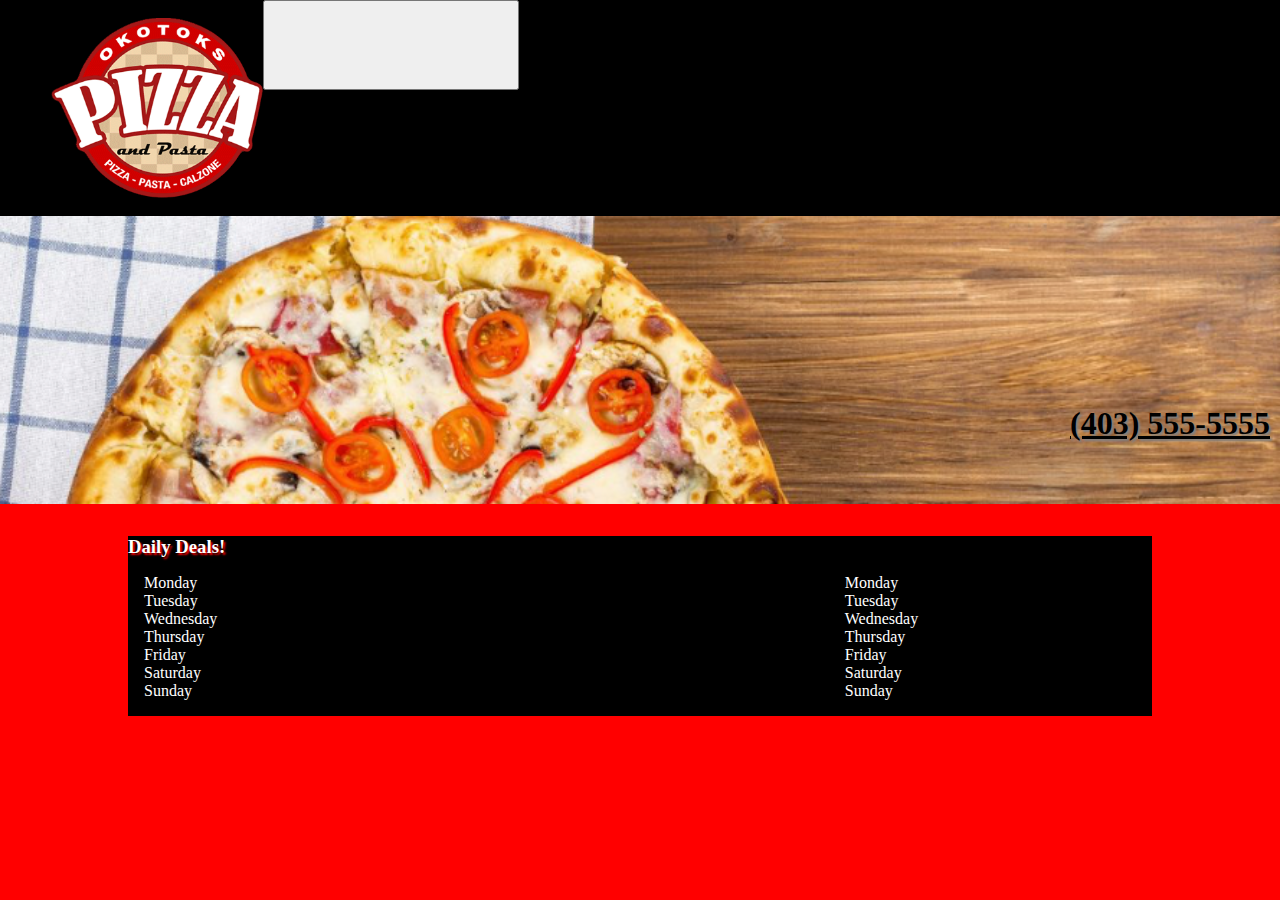
==== index.html @ 38cb4b11 "added facebook and twitter meta tags" ====
<!DOCTYPE html>
<html lang="en">
<head>
    <meta charset="UTF-8">
    <meta name="viewport" content="width=device-width, initial-scale=1.0">
    <title>Document</title>
    <link rel="stylesheet" href="css/style.css">
    <meta name="description" content="Okotoks Pizza, Okotoks Alberta's best family pizza restaurant. Take Out, Dine In and Delivery!">
    <meta name="author" content="Jackson Oviatt">

    <meta name="twitter:title" content="Okotoks Pizza">
    <meta name="twitter:description" content="Delicous pizza and pasta, view our menu and more.">
    <meta name="twitter:image" content="media/tomato-pepper.png">
    <meta name="twitter:card" content="summary_large_image">

    <meta property="og:image" content="media/tomato-pepper.png"/>
    <meta property="og:title" content="Okotoks Pizza Family Friendly Restaurant"/>
    <meta property="og:description" content="Delicous pizza and pasta, view our menu and more."/>
    <!-- <meta property="og:url" complete this when you have the url content="https://okotokspizza.jackson"/> -->

</head>
<body>
    <header id="top">
        <div class="head_container">
            <div class="logo">
                <img src="media/logo.png" alt="Okotoks Pizza Red White and Tan logo">
            </div>
            <div class="right_header">
                <div class="hamburger">
                    <button type="button">
                        <i class="fa fa-bars"></i>
                    </button>
                </div>
                
            </div>
        </div>
    </header>
    <section class="banner">
        <div>
            <a href="tel:403-555-5555">(403) 555-5555</a>
        </div>
    </section>
    <section class="maininfo">
        <div class="container">
            <div class="Deliver"></div>
            <div class="take_out"></div>
            <div class="dine_in"></div>
        </div>
    </section>
    <section class="weekly_promo">
        <article class="container">
            <div class="promo_header">
                <h3>Daily Deals!</h3></h3Daily>
            </div>
            <div class="promo_body">
                <div class="day_of_week">
                    <p>Monday</p>
                    <p>Tuesday</p>
                    <p>Wednesday</p>
                    <p>Thursday</p>
                    <p>Friday</p>
                    <p>Saturday</p>
                    <p>Sunday</p>
                </div>
                <div class="daily_deal">
                    <p>Monday</p>
                    <p>Tuesday</p>
                    <p>Wednesday</p>
                    <p>Thursday</p>
                    <p>Friday</p>
                    <p>Saturday</p>
                    <p>Sunday</p></div>
                </div>
            </div>
        </article>
    </section>

    <section class="reviews">

    </section>

    <section class="about_us">

    </section>

    <section class="video"></section>


</body>
</html>
---- css/style.css ----
* {
  margin: 0;
  padding: 0;
}

body {
  background-color: red;
}

header {
  background-color: black;
  height: 24vh;
}

header img {
  height: 20vh;
  padding-top: 2vh;
  padding-bottom: 2vh;
  padding-left: 4vw;
  float: left;
}

.right_header div button {
  height: 10vh;
  width: 20vw;
  padding-top: 3vh;
}

.banner {
  background-image: url(../media/tomato-pepper.png);
  background-size: cover;
  min-height: 32vh;
  background-position: top center;
  margin-bottom: 2rem;
}

a {
  color: black;
  font-weight: bold;
  font-size: 2rem;
  text-transform: uppercase;
  text-shadow: grey 2px 2px 2px;
  position: absolute;
  right: 10px;
  top: 45vh;
}

.container {
  max-width: 80vw;
  margin-right: 10vw;
  margin-left: 10vw;
}

.container {
  background-color: black;
}

.main_info_container {
  max-width: 80vw;
  margin-right: 10vw;
  margin-left: 10vw;
}

.main_info_container > div {
  background-color: red;
  margin: 1rem;
  height: 200px;
  width: 40vw;
}

.promo_header > div {
  -ms-flex-item-align: center;
      -ms-grid-row-align: center;
      align-self: center;
  max-width: -webkit-fit-content;
  max-width: -moz-fit-content;
  max-width: fit-content;
}

.weekly_promo > .container div > p {
  color: white;
}

.weekly_promo > .container div > h3 {
  color: white;
  text-shadow: red 2px 2px 2px;
}

.promo_body {
  display: -ms-grid;
  display: grid;
  -ms-grid-columns: 1fr 1fr;
      grid-template-columns: 1fr 1fr;
      grid-template-areas: 'day deal';
  grid-gap: 32vw;
  padding: 1rem;
}

.day_of_week {
  -ms-grid-row: 1;
  -ms-grid-column: 1;
  grid-area: day;
}

.daily_deal {
  -ms-grid-row: 1;
  -ms-grid-column: 2;
  grid-area: deal;
}
/*# sourceMappingURL=style.css.map */
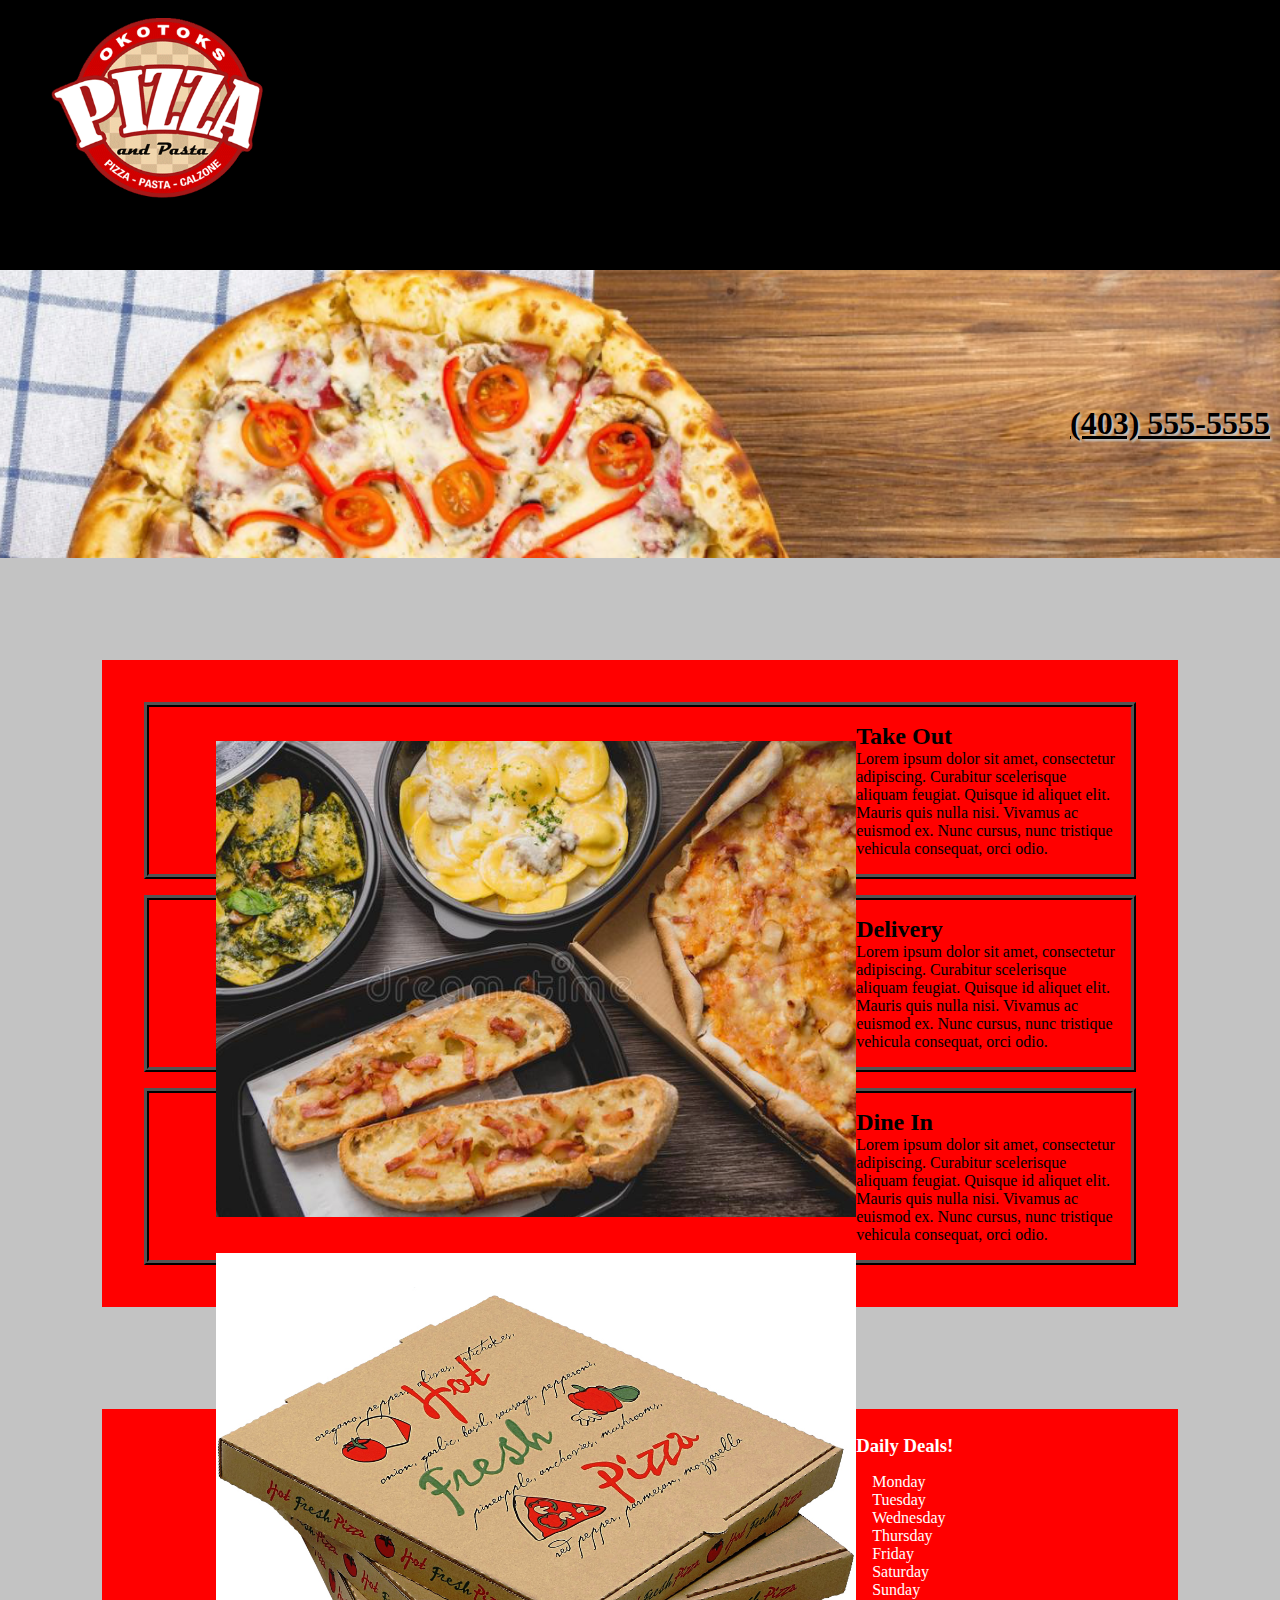
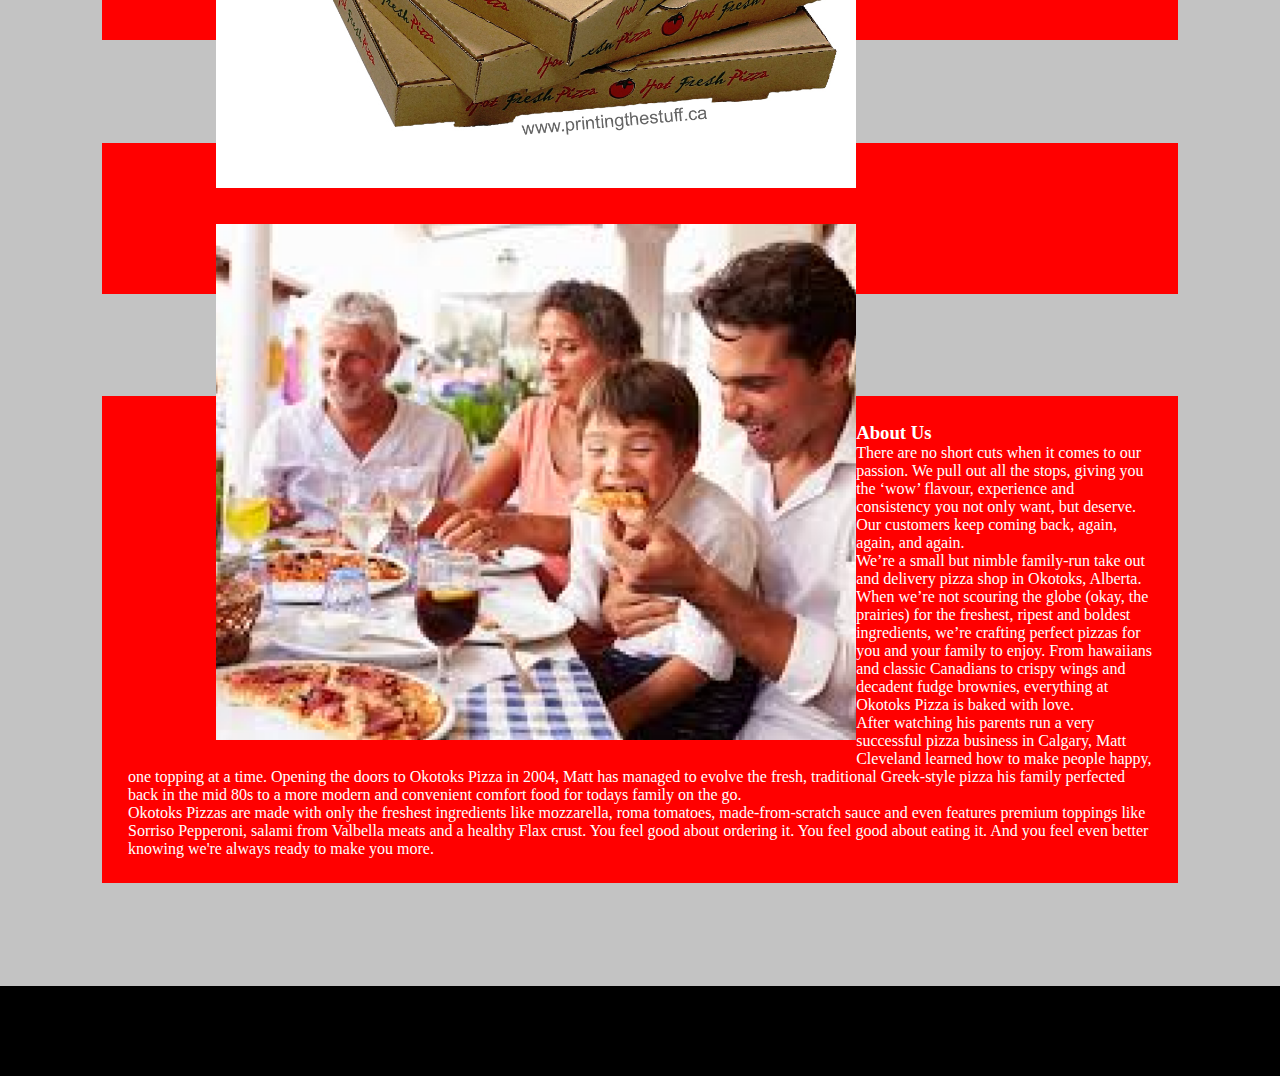
==== commit b1c7297a: "added maininfo and footer" ====
--- a/index.html
+++ b/index.html
@@ -25,14 +25,14 @@
             <div class="logo">
                 <img src="media/logo.png" alt="Okotoks Pizza Red White and Tan logo">
             </div>
-            <div class="right_header">
+            <!-- <div class="right_header">
                 <div class="hamburger">
                     <button type="button">
                         <i class="fa fa-bars"></i>
                     </button>
                 </div>
                 
-            </div>
+            </div> -->
         </div>
     </header>
     <section class="banner">
@@ -40,15 +40,45 @@
             <a href="tel:403-555-5555">(403) 555-5555</a>
         </div>
     </section>
-    <section class="maininfo">
-        <div class="container">
-            <div class="Deliver"></div>
-            <div class="take_out"></div>
-            <div class="dine_in"></div>
+    
+    <section class="container">
+        <div class="maininfo">
+            
+            <img src="media/takeout.png" class="mainphoto" alt="Italian food in takeout containers">
+            <h2>Take Out</h2>
+            <p>
+                Lorem ipsum dolor sit amet, consectetur adipiscing. Curabitur scelerisque aliquam feugiat. Quisque id aliquet elit. Mauris quis nulla nisi. Vivamus ac euismod ex. Nunc cursus, nunc tristique vehicula consequat, orci odio.
+            </p>
+        </div>
+        <div class="maininfo">
+            <img src="media/0415.png" class="mainphoto" alt="A stack of three pizza delivery boxes">
+            <h2>Delivery</h2>
+            <p>
+                Lorem ipsum dolor sit amet, consectetur adipiscing. Curabitur scelerisque aliquam feugiat. Quisque id aliquet elit. Mauris quis nulla nisi. Vivamus ac euismod ex. Nunc cursus, nunc tristique vehicula consequat, orci odio.
+            </p>
+        </div>
+        <div class="maininfo">
+            
+            <img src="media/dinein.png" class="mainphoto" alt="Happy family enjoying pizza at a restaurant">
+            <h2>Dine In</h2>
+            <p>
+                Lorem ipsum dolor sit amet, consectetur adipiscing. Curabitur scelerisque aliquam feugiat. Quisque id aliquet elit. Mauris quis nulla nisi. Vivamus ac euismod ex. Nunc cursus, nunc tristique vehicula consequat, orci odio.
+            </p>
         </div>
     </section>
+    <!-- <section class="main_info">
+        <!-- <div class="container"> -->
+            <!-- <div class="main_info_box"> -->
+                <!-- <h3>Take Out</h3> -->
+            <!-- </div> -->
+            <!-- <div class="main_info_box"> -->
+                <!-- <h3>Dine In</h3> -->
+            <!-- </div> -->
+            <!-- <div class="main_info_box"></div> -->
+        <!-- </div> -->
+    <!-- </section> -->
     <section class="weekly_promo">
-        <article class="container">
+        <div class="container">
             <div class="promo_header">
                 <h3>Daily Deals!</h3></h3Daily>
             </div>
@@ -72,18 +102,53 @@
                     <p>Sunday</p></div>
                 </div>
             </div>
-        </article>
+        </div>
     </section>
 
-    <section class="reviews">
-
+    <section class="container">
+        <div class=""></div>
     </section>
 
-    <section class="about_us">
-
+    <section class="container">
+        <div class="">
+            <div class="about_us">
+                <h3>About Us</h3>
+                <article class="about">
+                    <p>
+                        There are no short cuts when it comes to our passion. We pull out all the stops, giving you the
+                        ‘wow’ flavour, experience and consistency you not only want, but deserve. Our customers keep coming
+                        back, again, again, and again.
+                    </p>
+                    <p>
+                        We’re a small but nimble family-run take out and delivery pizza shop in Okotoks, Alberta. When we’re
+                        not scouring the globe (okay, the prairies) for the freshest, ripest and boldest ingredients, we’re
+                        crafting perfect pizzas for you and your family to enjoy. From hawaiians and classic Canadians to
+                        crispy wings and decadent fudge brownies, everything at Okotoks Pizza is baked with love.
+                    </p>
+                    <p>
+                        After watching his parents run a very successful pizza business in Calgary, Matt Cleveland learned
+                        how to make people happy, one topping at a time. Opening the doors to Okotoks Pizza in 2004, Matt
+                        has managed to evolve the fresh, traditional Greek-style pizza his family perfected back in the mid
+                        80s to a more modern and convenient comfort food for todays family on the go.
+                    </p>
+                    <p>
+                        Okotoks Pizzas are made with only the freshest ingredients like mozzarella, roma tomatoes,
+                        made-from-scratch sauce and even features premium toppings like Sorriso Pepperoni, salami from
+                        Valbella meats and a healthy Flax crust. You feel good about ordering it. You feel good about eating
+                        it. And you feel even better knowing we're always ready to make you more.
+                    </p>
+            </article>
+            </div>
+        </div>
     </section>
 
-    <section class="video"></section>
+    <section class="video">
+        <div class=""></div>
+    </section>
+
+    <footer>
+
+    </footer>
 
 
 </body>
--- a/css/style.css
+++ b/css/style.css
@@ -4,15 +4,15 @@
 }
 
 body {
-  background-color: red;
+  background-color: #c3c3c3;
 }
 
 header {
   background-color: black;
-  height: 24vh;
+  height: 30vh;
 }
 
-header img {
+img {
   height: 20vh;
   padding-top: 2vh;
   padding-bottom: 2vh;
@@ -39,33 +39,35 @@
   font-weight: bold;
   font-size: 2rem;
   text-transform: uppercase;
-  text-shadow: grey 2px 2px 2px;
+  text-shadow: #c3c3c3 2px 2px 2px;
   position: absolute;
   right: 10px;
   top: 45vh;
 }
 
 .container {
-  max-width: 80vw;
-  margin-right: 10vw;
-  margin-left: 10vw;
+  width: 80vw;
+  margin: 8vw;
+  background-color: red;
+  min-height: 100px;
+  z-index: 1;
+  padding: 2vw;
 }
 
-.container {
-  background-color: black;
+.maininfo {
+  border-style: ridge;
+  border-color: black;
+  border-width: 5px;
+  margin: 1rem;
+  padding: 1rem;
 }
 
-.main_info_container {
-  max-width: 80vw;
-  margin-right: 10vw;
-  margin-left: 10vw;
-}
-
-.main_info_container > div {
-  background-color: red;
-  margin: 1rem;
-  height: 200px;
-  width: 40vw;
+.maininfo img {
+  width: 50vw;
+  -ms-flex-item-align: center;
+      -ms-grid-row-align: center;
+      align-self: center;
+  height: auto;
 }
 
 .promo_header > div {
@@ -81,7 +83,7 @@
   color: white;
 }
 
-.weekly_promo > .container div > h3 {
+.container div > h3 {
   color: white;
   text-shadow: red 2px 2px 2px;
 }
@@ -107,4 +109,18 @@
   -ms-grid-column: 2;
   grid-area: deal;
 }
+
+.about_us {
+  z-index: 2;
+}
+
+.about_us p {
+  color: white;
+  z-index: 3;
+}
+
+footer {
+  background-color: black;
+  height: 10vh;
+}
 /*# sourceMappingURL=style.css.map */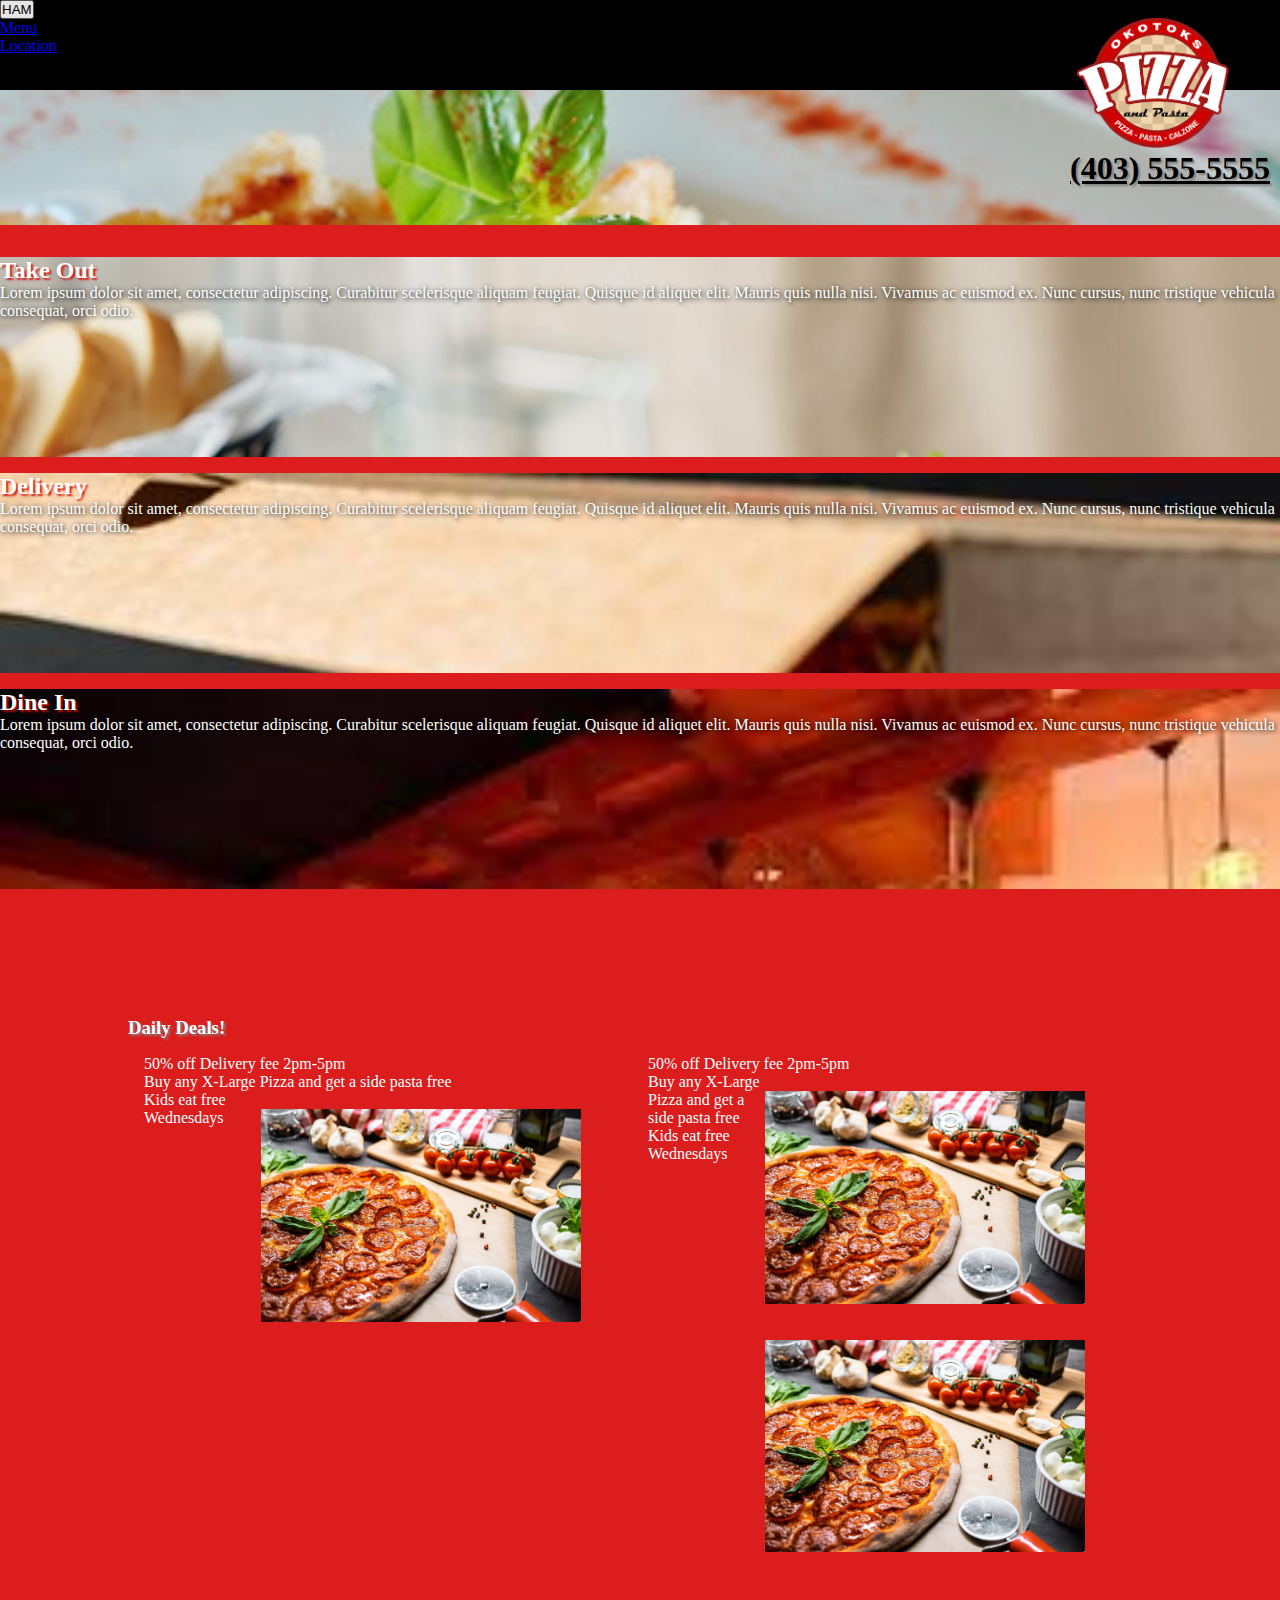
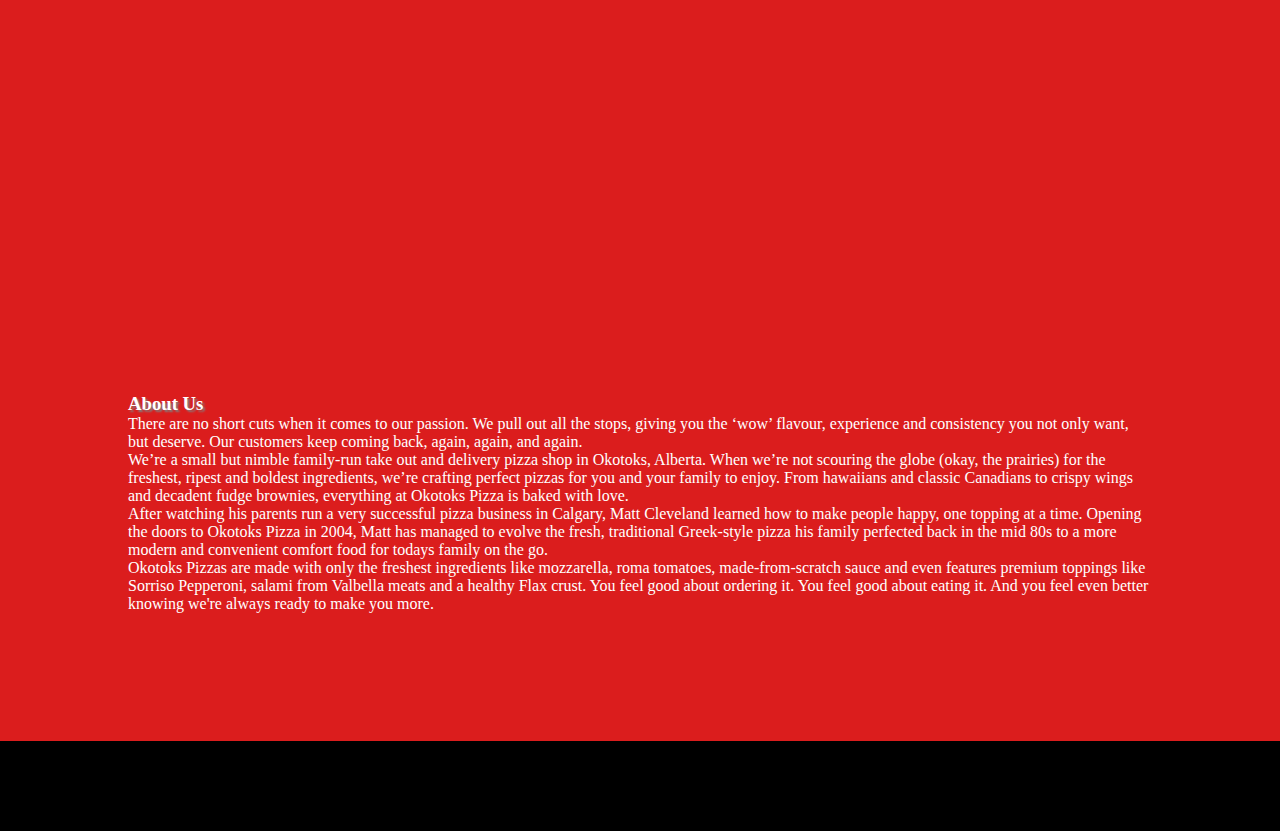
==== commit 7f337345: "added more img, started skeleton of menu page, updated header to basil spaghetti photo" ====
--- a/index.html
+++ b/index.html
@@ -25,47 +25,57 @@
             <div class="logo">
                 <img src="media/logo.png" alt="Okotoks Pizza Red White and Tan logo">
             </div>
-            <!-- <div class="right_header">
+            <div class="right_header">
                 <div class="hamburger">
-                    <button type="button">
-                        <i class="fa fa-bars"></i>
-                    </button>
+                    <ul>
+                        <button id="ham">HAM</button>
+                        <li> 
+                            <a href="menu.html">Menu<a>
+                        </li>
+                        <li>
+                            <a href="location.html">Location</a>
+                        </li>
+                        <li>
+                            <a href="contact_us.html"></a>
+                        </li>
+
+                    </ul>
                 </div>
                 
-            </div> -->
+            </div>
+            
         </div>
     </header>
     <section class="banner">
-        <div>
+        <div class="phonebanner">
             <a href="tel:403-555-5555">(403) 555-5555</a>
         </div>
     </section>
     
-    <section class="container">
-        <div class="maininfo">
-            
-            <img src="media/takeout.png" class="mainphoto" alt="Italian food in takeout containers">
+    <section class="maininfo">
+        <div class="takeoutpic">
+            <!-- <img src="media/takeout.png" class="mainphoto" alt="Italian food in takeout containers"> -->
             <h2>Take Out</h2>
             <p>
                 Lorem ipsum dolor sit amet, consectetur adipiscing. Curabitur scelerisque aliquam feugiat. Quisque id aliquet elit. Mauris quis nulla nisi. Vivamus ac euismod ex. Nunc cursus, nunc tristique vehicula consequat, orci odio.
             </p>
         </div>
-        <div class="maininfo">
-            <img src="media/0415.png" class="mainphoto" alt="A stack of three pizza delivery boxes">
+        
+        <div class="deliverypic">
             <h2>Delivery</h2>
             <p>
                 Lorem ipsum dolor sit amet, consectetur adipiscing. Curabitur scelerisque aliquam feugiat. Quisque id aliquet elit. Mauris quis nulla nisi. Vivamus ac euismod ex. Nunc cursus, nunc tristique vehicula consequat, orci odio.
             </p>
         </div>
-        <div class="maininfo">
-            
-            <img src="media/dinein.png" class="mainphoto" alt="Happy family enjoying pizza at a restaurant">
+        <div class="dineinpic">
+            <!-- <img src="media/dineinpic.jpg" class="mainphoto" alt="Happy family enjoying pizza at a restaurant"> -->
             <h2>Dine In</h2>
             <p>
                 Lorem ipsum dolor sit amet, consectetur adipiscing. Curabitur scelerisque aliquam feugiat. Quisque id aliquet elit. Mauris quis nulla nisi. Vivamus ac euismod ex. Nunc cursus, nunc tristique vehicula consequat, orci odio.
             </p>
         </div>
     </section>
+   
     <!-- <section class="main_info">
         <!-- <div class="container"> -->
             <!-- <div class="main_info_box"> -->
@@ -84,22 +94,21 @@
             </div>
             <div class="promo_body">
                 <div class="day_of_week">
-                    <p>Monday</p>
-                    <p>Tuesday</p>
-                    <p>Wednesday</p>
-                    <p>Thursday</p>
-                    <p>Friday</p>
-                    <p>Saturday</p>
-                    <p>Sunday</p>
+                   
+                    <p>50% off Delivery fee 2pm-5pm</p> 
+                    <!-- <img src="media/pepperoni.png" alt="pepperoni pizza"> -->
+                    <p>Buy any X-Large Pizza and get a side pasta free</p>
+                    <img src="media/pepperoni.png" alt="pepperoni pizza">
+                    <p>Kids eat free Wednesdays</p>
+                    <!-- <img src="media/pepperoni.png" alt="pepperoni pizza"> -->
                 </div>
                 <div class="daily_deal">
-                    <p>Monday</p>
-                    <p>Tuesday</p>
-                    <p>Wednesday</p>
-                    <p>Thursday</p>
-                    <p>Friday</p>
-                    <p>Saturday</p>
-                    <p>Sunday</p></div>
+                    <p>50% off Delivery fee 2pm-5pm</p> 
+                    <img src="media/pepperoni.png" alt="pepperoni pizza">
+                    <p>Buy any X-Large Pizza and get a side pasta free</p>
+                    <!-- <img src="media/pepperoni.png" alt="pepperoni pizza"> -->
+                    <p>Kids eat free Wednesdays</p>
+                    <img src="media/pepperoni.png" alt="pepperoni pizza">
                 </div>
             </div>
         </div>
--- a/css/style.css
+++ b/css/style.css
@@ -4,70 +4,85 @@
 }
 
 body {
-  background-color: #c3c3c3;
+  background-color: rgba(215, 4, 4, 0.9);
 }
 
 header {
   background-color: black;
-  height: 30vh;
+  height: 90px;
 }
 
 img {
-  height: 20vh;
+  height: 130px;
   padding-top: 2vh;
   padding-bottom: 2vh;
-  padding-left: 4vw;
-  float: left;
+  padding-right: 4vw;
+  float: right;
 }
 
-.right_header div button {
-  height: 10vh;
-  width: 20vw;
-  padding-top: 3vh;
+.hamburger {
+  position: relative;
+  display: inline-block;
 }
 
 .banner {
-  background-image: url(../media/tomato-pepper.png);
+  background-image: url(../media/pastabanner.jpg);
   background-size: cover;
-  min-height: 32vh;
+  height: 135px;
   background-position: top center;
   margin-bottom: 2rem;
 }
 
-a {
+.phonebanner > a {
   color: black;
   font-weight: bold;
   font-size: 2rem;
   text-transform: uppercase;
-  text-shadow: #c3c3c3 2px 2px 2px;
+  text-shadow: grey 2px 2px 2px;
   position: absolute;
   right: 10px;
-  top: 45vh;
+  top: 150px;
 }
 
 .container {
   width: 80vw;
   margin: 8vw;
-  background-color: red;
   min-height: 100px;
   z-index: 1;
   padding: 2vw;
 }
 
-.maininfo {
-  border-style: ridge;
-  border-color: black;
-  border-width: 5px;
-  margin: 1rem;
-  padding: 1rem;
+.maininfo > div {
+  margin-top: 1rem;
+  margin-bottom: 1rem;
 }
 
-.maininfo img {
-  width: 50vw;
-  -ms-flex-item-align: center;
-      -ms-grid-row-align: center;
-      align-self: center;
-  height: auto;
+.maininfo > div p {
+  color: white;
+  text-shadow: black 1px 1px 5px;
+}
+
+.maininfo > div h2 {
+  color: white;
+  text-shadow: rgba(215, 4, 4, 0.9) 2px 2px 2px;
+}
+
+.takeoutpic {
+  background-image: url(../media/takeoutpic.jpg);
+  background-size: cover;
+  height: 200px;
+}
+
+.dineinpic {
+  background-image: url(../media/dineinpic.jpg);
+  background-size: cover;
+  height: 200px;
+}
+
+.deliverypic {
+  background-image: url(../media/deluxedelivery.jpg);
+  background-size: cover;
+  height: 200px;
 }
 
 .promo_header > div {
@@ -85,7 +100,7 @@
 
 .container div > h3 {
   color: white;
-  text-shadow: red 2px 2px 2px;
+  text-shadow: grey 2px 2px 2px;
 }
 
 .promo_body {
@@ -94,7 +109,7 @@
   -ms-grid-columns: 1fr 1fr;
       grid-template-columns: 1fr 1fr;
       grid-template-areas: 'day deal';
-  grid-gap: 32vw;
+  grid-gap: 1rem;
   padding: 1rem;
 }
 
@@ -110,6 +125,16 @@
   grid-area: deal;
 }
 
+.daily_deal > img {
+  width: 25vw;
+  height: auto;
+}
+
+.day_of_week > img {
+  width: 25vw;
+  height: auto;
+}
+
 .about_us {
   z-index: 2;
 }
@@ -123,4 +148,22 @@
   background-color: black;
   height: 10vh;
 }
+
+.menu_grid > div {
+  background-color: rgba(255, 0, 0, 0.5);
+}
+
+p {
+  color: white;
+}
+
+h3 {
+  color: white;
+  text-shadow: grey;
+}
+
+h2 {
+  color: white;
+  text-shadow: grey;
+}
 /*# sourceMappingURL=style.css.map */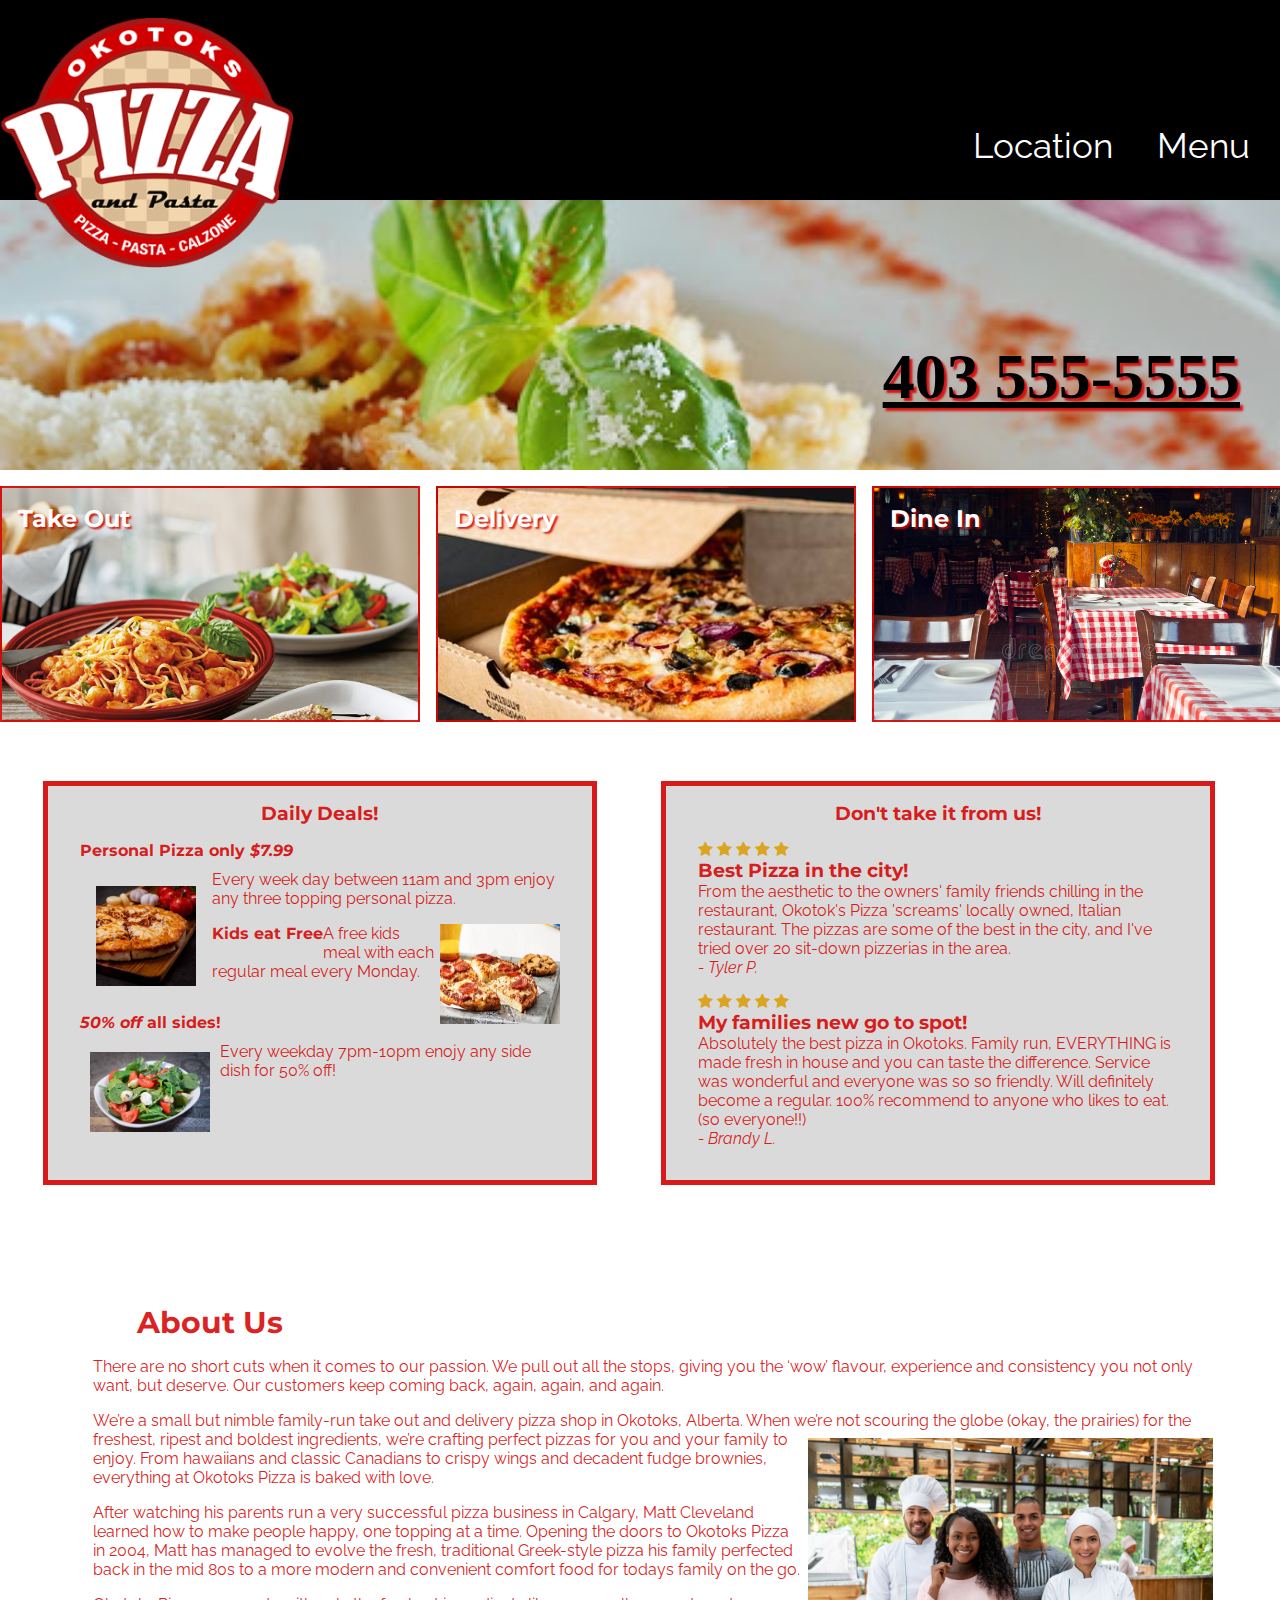
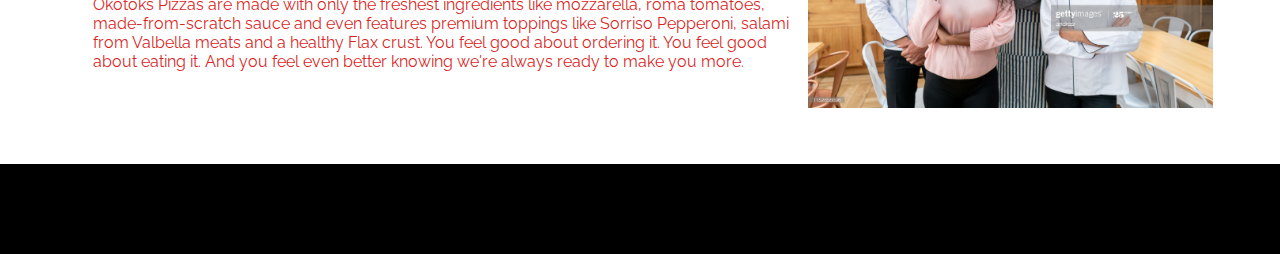
==== commit 416cb5b8: "added reviews, continued add tablet media queries, added style to nav bar" ====
--- a/index.html
+++ b/index.html
@@ -17,7 +17,9 @@
     <meta property="og:title" content="Okotoks Pizza Family Friendly Restaurant"/>
     <meta property="og:description" content="Delicous pizza and pasta, view our menu and more."/>
     <!-- <meta property="og:url" complete this when you have the url content="https://okotokspizza.jackson"/> -->
-
+    <link href="https://fonts.googleapis.com/css2?family=Montserrat:wght@700&display=swap" rel="stylesheet">
+    <link href="https://fonts.googleapis.com/css2?family=Raleway&display=swap" rel="stylesheet">
+    <link rel="stylesheet" href="https://cdnjs.cloudflare.com/ajax/libs/font-awesome/4.7.0/css/font-awesome.min.css">
 </head>
 <body>
     <header id="top">
@@ -25,30 +27,17 @@
             <div class="logo">
                 <img src="media/logo.png" alt="Okotoks Pizza Red White and Tan logo">
             </div>
-            <div class="right_header">
-                <div class="hamburger">
-                    <ul>
-                        <button id="ham">HAM</button>
-                        <li> 
-                            <a href="menu.html">Menu<a>
-                        </li>
-                        <li>
-                            <a href="location.html">Location</a>
-                        </li>
-                        <li>
-                            <a href="contact_us.html"></a>
-                        </li>
-
-                    </ul>
-                </div>
-                
+            <div class="navigation">
+               
+                    <a href="location.html">Location</a> <span></span>
+                    <a href="menu.html">Menu</a>
+               
             </div>
-            
         </div>
     </header>
     <section class="banner">
         <div class="phonebanner">
-            <a href="tel:403-555-5555">(403) 555-5555</a>
+            <a href="tel:403-555-5555">403 555-5555</a>
         </div>
     </section>
     
@@ -56,23 +45,23 @@
         <div class="takeoutpic">
             <!-- <img src="media/takeout.png" class="mainphoto" alt="Italian food in takeout containers"> -->
             <h2>Take Out</h2>
-            <p>
-                Lorem ipsum dolor sit amet, consectetur adipiscing. Curabitur scelerisque aliquam feugiat. Quisque id aliquet elit. Mauris quis nulla nisi. Vivamus ac euismod ex. Nunc cursus, nunc tristique vehicula consequat, orci odio.
-            </p>
+            <!-- <p> -->
+                <!-- Lorem ipsum dolor sit amet, consectetur adipiscing. Curabitur scelerisque aliquam feugiat. Quisque id aliquet elit. Mauris quis nulla nisi. Vivamus ac euismod ex. Nunc cursus, nunc tristique vehicula consequat, orci odio. -->
+            <!-- </p> -->
         </div>
         
         <div class="deliverypic">
             <h2>Delivery</h2>
-            <p>
-                Lorem ipsum dolor sit amet, consectetur adipiscing. Curabitur scelerisque aliquam feugiat. Quisque id aliquet elit. Mauris quis nulla nisi. Vivamus ac euismod ex. Nunc cursus, nunc tristique vehicula consequat, orci odio.
-            </p>
+            <!-- <p> -->
+                <!-- Lorem ipsum dolor sit amet, consectetur adipiscing. Curabitur scelerisque aliquam feugiat. Quisque id aliquet elit. Mauris quis nulla nisi. Vivamus ac euismod ex. Nunc cursus, nunc tristique vehicula consequat, orci odio. -->
+            <!-- </p> -->
         </div>
         <div class="dineinpic">
             <!-- <img src="media/dineinpic.jpg" class="mainphoto" alt="Happy family enjoying pizza at a restaurant"> -->
             <h2>Dine In</h2>
-            <p>
-                Lorem ipsum dolor sit amet, consectetur adipiscing. Curabitur scelerisque aliquam feugiat. Quisque id aliquet elit. Mauris quis nulla nisi. Vivamus ac euismod ex. Nunc cursus, nunc tristique vehicula consequat, orci odio.
-            </p>
+            <!-- <p> -->
+                <!-- Lorem ipsum dolor sit amet, consectetur adipiscing. Curabitur scelerisque aliquam feugiat. Quisque id aliquet elit. Mauris quis nulla nisi. Vivamus ac euismod ex. Nunc cursus, nunc tristique vehicula consequat, orci odio. -->
+         <!-- </p> -->
         </div>
     </section>
    
@@ -87,50 +76,87 @@
             <!-- <div class="main_info_box"></div> -->
         <!-- </div> -->
     <!-- </section> -->
-    <section class="weekly_promo">
-        <div class="container">
+    <section class="center_grid">
+        <div class="weekly_promo">
+       
             <div class="promo_header">
-                <h3>Daily Deals!</h3></h3Daily>
+                <h3>Daily Deals!</h3>
             </div>
             <div class="promo_body">
-                <div class="day_of_week">
-                   
-                    <p>50% off Delivery fee 2pm-5pm</p> 
-                    <!-- <img src="media/pepperoni.png" alt="pepperoni pizza"> -->
-                    <p>Buy any X-Large Pizza and get a side pasta free</p>
-                    <img src="media/pepperoni.png" alt="pepperoni pizza">
-                    <p>Kids eat free Wednesdays</p>
-                    <!-- <img src="media/pepperoni.png" alt="pepperoni pizza"> -->
+                <div class="speciala">
+                    <h4>Personal Pizza only <em>$7.99</em></h4>                    
+                    <img src="media/lunchspecial.jpg" alt="personal pizza on a wood board with tomato, cheese, garlic">
+                    <p> Every week day between 11am and 3pm enjoy any three topping personal pizza.
+                    </p>
                 </div>
-                <div class="daily_deal">
-                    <p>50% off Delivery fee 2pm-5pm</p> 
-                    <img src="media/pepperoni.png" alt="pepperoni pizza">
-                    <p>Buy any X-Large Pizza and get a side pasta free</p>
-                    <!-- <img src="media/pepperoni.png" alt="pepperoni pizza"> -->
-                    <p>Kids eat free Wednesdays</p>
-                    <img src="media/pepperoni.png" alt="pepperoni pizza">
+                <div class="specialb">
+                    <h4>Kids eat Free</h4>               
+                    <img src="media/kidseatfree.jpg" alt="kids cheese pizza, a cookie, and a glass of milk">
+                    <p>
+                        A free kids meal with each regular meal every Monday.
+                    </p>
+                </div>
+                <div class="specialc">
+                    <h4><em>50% off</em> all sides!</h4>
+                    <img src="media/tomato-spinach-salad.jpg" alt="spinach tomato and mozzarella side salad">
+                    <p>  Every weekday 7pm-10pm enojy any side dish for 50% off!
+                    </p>
                 </div>
             </div>
         </div>
+
+        <div class="reviews">
+       
+            <div class="reviews_header">
+                <h3>Don't take it from us!</h3>
+            </div>
+            <div class="reviews_body">
+                <div class="reviewa">
+                    <span class="fa fa-star checked"></span>
+                    <span class="fa fa-star checked"></span>
+                    <span class="fa fa-star checked"></span>
+                    <span class="fa fa-star checked"></span>
+                    <span class="fa fa-star checked"></span>
+                    <h3>Best Pizza in the city!</h3>
+                    <p>
+                        From the aesthetic to the owners' family friends chilling in the restaurant, Okotok's Pizza 'screams' locally owned, Italian restaurant.
+
+                        The pizzas are some of the best in the city, and I've tried over 20 sit-down pizzerias in the area.
+                    </p>
+                    <p><em> - Tyler P.</em></p>
+                </div>
+                <div class="reviewb">
+                    <span class="fa fa-star checked"></span>
+                    <span class="fa fa-star checked"></span>
+                    <span class="fa fa-star checked"></span>
+                    <span class="fa fa-star checked"></span>
+                    <span class="fa fa-star checked"></span>
+                    <h3>My families new go to spot!</h3>
+                    <p>
+                        Absolutely the best pizza in Okotoks. Family run, EVERYTHING is made fresh in house and you can taste the difference. Service was wonderful and everyone was so so friendly. Will definitely become a regular. 100% recommend to anyone who likes to eat. (so everyone!!)
+                    </p>
+                    <p><em>- Brandy L.</em></p>
+                </div>
+        
+            </div>
+        </div>
+
     </section>
+   
 
-    <section class="container">
-        <div class=""></div>
-    </section>
-
-    <section class="container">
-        <div class="">
+   <section class="container">
             <div class="about_us">
-                <h3>About Us</h3>
                 <article class="about">
+                    <h3>About Us</h3>
                     <p>
                         There are no short cuts when it comes to our passion. We pull out all the stops, giving you the
                         ‘wow’ flavour, experience and consistency you not only want, but deserve. Our customers keep coming
                         back, again, again, and again.
                     </p>
+                    <!-- <img src="media/owner_image.jpg" alt="restaurant owner and family, some in chefs clothes"> -->
                     <p>
                         We’re a small but nimble family-run take out and delivery pizza shop in Okotoks, Alberta. When we’re
-                        not scouring the globe (okay, the prairies) for the freshest, ripest and boldest ingredients, we’re
+                        not scouring the globe (okay, the prairies) for the freshest, <img src="media/owner_image.jpg" alt="restaurant owner and family, some in chefs clothes">ripest and boldest ingredients, we’re
                         crafting perfect pizzas for you and your family to enjoy. From hawaiians and classic Canadians to
                         crispy wings and decadent fudge brownies, everything at Okotoks Pizza is baked with love.
                     </p>
@@ -146,11 +172,10 @@
                         Valbella meats and a healthy Flax crust. You feel good about ordering it. You feel good about eating
                         it. And you feel even better knowing we're always ready to make you more.
                     </p>
-            </article>
+                </article>
             </div>
-        </div>
+   
     </section>
-
     <section class="video">
         <div class=""></div>
     </section>
--- a/css/style.css
+++ b/css/style.css
@@ -4,7 +4,7 @@
 }
 
 body {
-  background-color: rgba(215, 4, 4, 0.9);
+  background-color: white;
 }
 
 header {
@@ -12,17 +12,26 @@
   height: 90px;
 }
 
-img {
-  height: 130px;
+.logo img {
+  height: 100px;
   padding-top: 2vh;
   padding-bottom: 2vh;
   padding-right: 4vw;
-  float: right;
-}
-
-.hamburger {
-  position: relative;
-  display: inline-block;
+  float: left;
+}
+
+.navigation {
+  position: absolute;
+  top: 50px;
+  right: 15px;
+  word-spacing: 20px;
+}
+
+.navigation a {
+  font-size: 20px;
+  font-family: 'Raleway', sans-serif;
+  color: white;
+  text-decoration: none;
 }
 
 .banner {
@@ -30,7 +39,7 @@
   background-size: cover;
   height: 135px;
   background-position: top center;
-  margin-bottom: 2rem;
+  margin-bottom: 1rem;
 }
 
 .phonebanner > a {
@@ -38,15 +47,15 @@
   font-weight: bold;
   font-size: 2rem;
   text-transform: uppercase;
-  text-shadow: grey 2px 2px 2px;
+  text-shadow: rgba(215, 4, 4, 0.9) 3px 3px 2px;
   position: absolute;
   right: 10px;
   top: 150px;
 }
 
 .container {
-  width: 80vw;
-  margin: 8vw;
+  width: 90vw;
+  margin: 4vw;
   min-height: 100px;
   z-index: 1;
   padding: 2vw;
@@ -55,11 +64,16 @@
 .maininfo > div {
   margin-top: 1rem;
   margin-bottom: 1rem;
+  height: 200px;
+  border-color: rgba(215, 4, 4, 0.9);
+  border-style: solid;
+  border-width: 2px;
+  padding: 1rem;
 }
 
 .maininfo > div p {
   color: white;
-  text-shadow: black 1px 1px 5px;
+  text-shadow: rgba(215, 4, 4, 0.9) 3px 1px 1.5px;
 }
 
 .maininfo > div h2 {
@@ -70,78 +84,123 @@
 .takeoutpic {
   background-image: url(../media/takeoutpic.jpg);
   background-size: cover;
-  height: 200px;
 }
 
 .dineinpic {
-  background-image: url(../media/dineinpic.jpg);
+  background-image: url(../media/dineinfinal.jpg);
   background-size: cover;
-  height: 200px;
 }
 
 .deliverypic {
   background-image: url(../media/deluxedelivery.jpg);
   background-size: cover;
-  height: 200px;
-}
-
-.promo_header > div {
-  -ms-flex-item-align: center;
-      -ms-grid-row-align: center;
-      align-self: center;
-  max-width: -webkit-fit-content;
-  max-width: -moz-fit-content;
-  max-width: fit-content;
-}
-
-.weekly_promo > .container div > p {
-  color: white;
-}
-
-.container div > h3 {
-  color: white;
-  text-shadow: grey 2px 2px 2px;
-}
-
-.promo_body {
-  display: -ms-grid;
-  display: grid;
-  -ms-grid-columns: 1fr 1fr;
-      grid-template-columns: 1fr 1fr;
-      grid-template-areas: 'day deal';
-  grid-gap: 1rem;
+}
+
+.weekly_promo {
+  border: rgba(215, 4, 4, 0.9) solid 5px;
+  background-color: rgba(181, 181, 181, 0.5);
   padding: 1rem;
-}
-
-.day_of_week {
-  -ms-grid-row: 1;
-  -ms-grid-column: 1;
-  grid-area: day;
-}
-
-.daily_deal {
-  -ms-grid-row: 1;
-  -ms-grid-column: 2;
-  grid-area: deal;
-}
-
-.daily_deal > img {
-  width: 25vw;
-  height: auto;
-}
-
-.day_of_week > img {
-  width: 25vw;
-  height: auto;
-}
-
-.about_us {
-  z-index: 2;
+  margin-bottom: 1rem;
+}
+
+.promo_header {
+  text-align: center;
+}
+
+.speciala {
+  padding: 1em;
+}
+
+.speciala img {
+  height: 100px;
+  width: 100px;
+  float: left;
+  margin: 1em;
+}
+
+.speciala h4 {
+  padding-bottom: 10px;
+}
+
+.specialb {
+  padding: 1em;
+  padding-top: 0;
+}
+
+.specialb h4 {
+  padding-bottom: 10px;
+  float: left;
+}
+
+.specialb img {
+  height: 100px;
+  width: 120px;
+  float: right;
+}
+
+.specialc {
+  padding-top: 2em;
+  padding: 1em;
+}
+
+.specialc img {
+  height: 80px;
+  margin: 10px;
+  float: left;
+}
+
+.specialc h4 {
+  padding-bottom: 10px;
+}
+
+.reviews {
+  border: rgba(215, 4, 4, 0.9) solid 5px;
+  background-color: rgba(181, 181, 181, 0.5);
+  padding: 1rem;
+}
+
+.reviews_header {
+  text-align: center;
+}
+
+.checked {
+  color: goldenrod;
+}
+
+.reviewa {
+  padding: 1em;
+}
+
+.reviewa h4 {
+  padding-bottom: 10px;
+}
+
+.reviewb {
+  padding: 1em;
+  padding-top: 0;
+}
+
+.reviewb h4 {
+  padding-bottom: 10px;
+  float: left;
+}
+
+.about_us h3 {
+  text-align: left;
+  margin-left: 2em;
+}
+
+.about_us img {
+  float: right;
+  height: 16vh;
+  margin: .5em;
+  margin-right: 0;
 }
 
 .about_us p {
-  color: white;
+  color: rgba(215, 4, 4, 0.9);
   z-index: 3;
+  margin: 1em;
 }
 
 footer {
@@ -154,16 +213,117 @@
 }
 
 p {
-  color: white;
+  color: rgba(215, 4, 4, 0.9);
+  font-family: 'Raleway', sans-serif;
 }
 
 h3 {
-  color: white;
-  text-shadow: grey;
+  color: rgba(215, 4, 4, 0.9);
+  text-shadow: rgba(181, 181, 181, 0.5);
+  font-family: 'Montserrat', sans-serif;
 }
 
 h2 {
-  color: white;
-  text-shadow: grey;
+  color: rgba(215, 4, 4, 0.9);
+  text-shadow: rgba(181, 181, 181, 0.5);
+  font-family: 'Montserrat', sans-serif;
+}
+
+h1 {
+  color: rgba(215, 4, 4, 0.9);
+  text-shadow: rgba(181, 181, 181, 0.5);
+  font-family: 'Montserrat', sans-serif;
+}
+
+h4 {
+  color: rgba(215, 4, 4, 0.9);
+  text-shadow: rgba(181, 181, 181, 0.5);
+  font-family: 'Montserrat', sans-serif;
+}
+
+@media only screen and (min-width: 600px) {
+  header {
+    height: 200px;
+  }
+  .banner {
+    height: 270px;
+    margin-bottom: 0;
+  }
+  .logo img {
+    height: 250px;
+  }
+  .navigation {
+    position: absolute;
+    top: 125px;
+    right: 30px;
+    word-spacing: 40px;
+  }
+  .navigation a {
+    font-size: 35px;
+    font-family: 'Raleway', sans-serif;
+    color: white;
+    text-decoration: none;
+  }
+  .phonebanner > a {
+    top: 340px;
+    font-size: 4rem;
+    right: 40px;
+    pointer-events: none;
+  }
+  .maininfo {
+    display: -ms-grid;
+    display: grid;
+    -ms-grid-columns: 3, 1fr;
+        grid-template-columns: 3, 1fr;
+        grid-template-areas: 'takeout delivery dinein';
+    grid-gap: 1rem;
+    padding-top: 0;
+  }
+  .takeoutpic {
+    -ms-grid-row: 1;
+    -ms-grid-column: 1;
+    grid-area: takeout;
+    width: 30vw;
+  }
+  .deliverypic {
+    -ms-grid-row: 1;
+    -ms-grid-column: 2;
+    grid-area: delivery;
+    width: 30vw;
+  }
+  .dineinpic {
+    -ms-grid-row: 1;
+    -ms-grid-column: 3;
+    grid-area: dinein;
+    width: 30vw;
+  }
+  .center_grid {
+    display: -ms-grid;
+    display: grid;
+    -ms-grid-columns: 2, 1fr;
+        grid-template-columns: 2, 1fr;
+        grid-template-areas: 'promo reviews';
+  }
+  .weekly_promo {
+    -ms-grid-row: 1;
+    -ms-grid-column: 1;
+    grid-area: promo;
+    width: 40vw;
+    margin: 3.33333vw;
+    margin-right: 0;
+  }
+  .reviews {
+    -ms-grid-row: 1;
+    -ms-grid-column: 2;
+    grid-area: reviews;
+    width: 40vw;
+    margin: 3.33vw;
+  }
+  .about_us h3 {
+    font-size: 30px;
+  }
+  .about_us img {
+    height: 30vh;
+  }
 }
 /*# sourceMappingURL=style.css.map */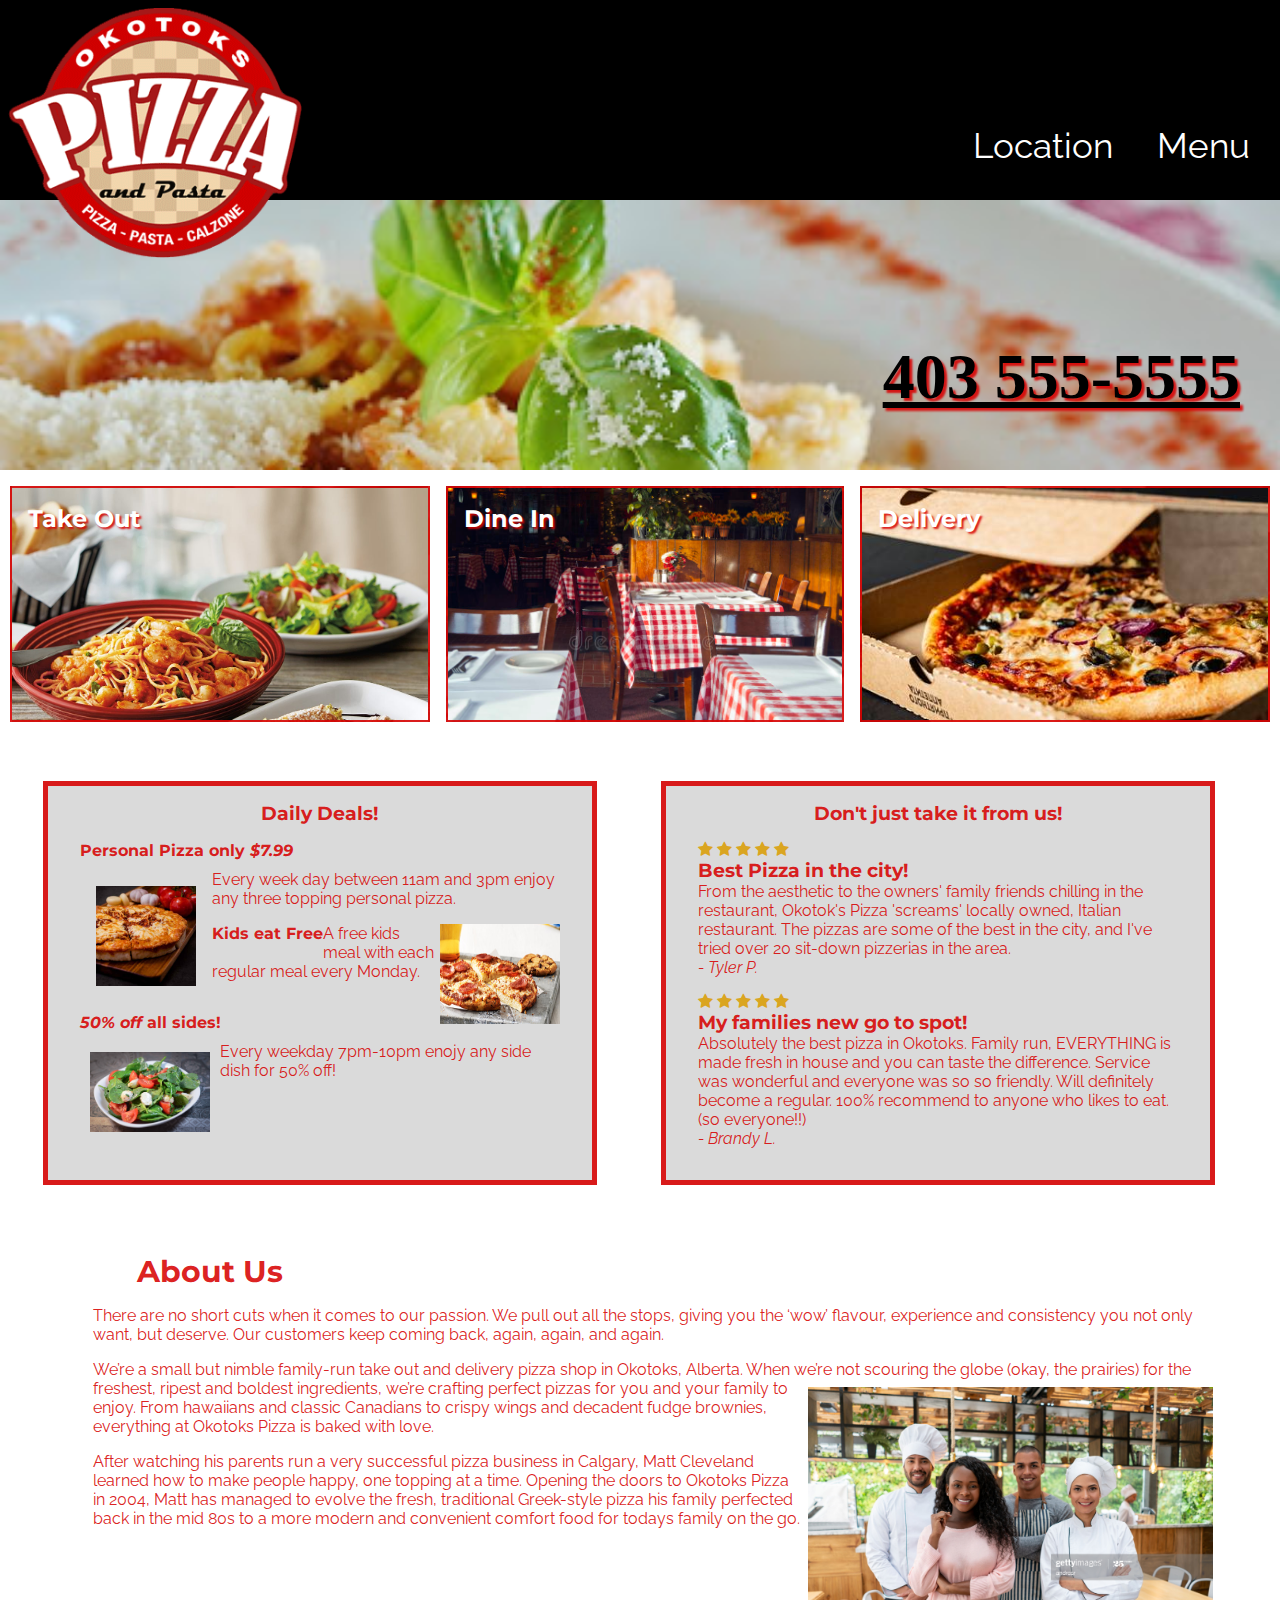
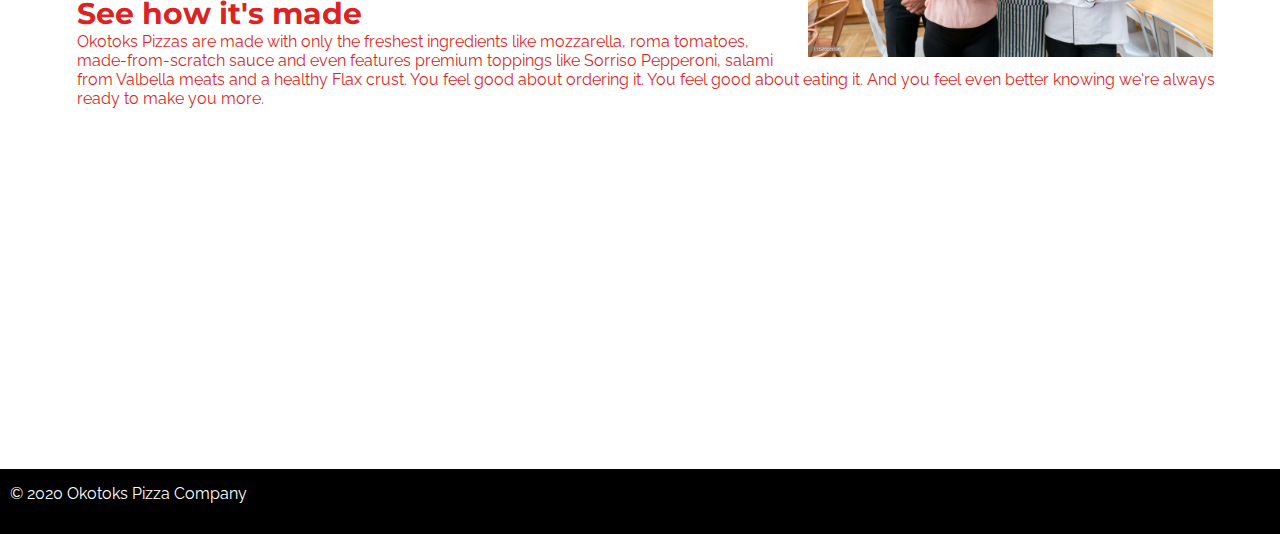
==== commit d009c216: "Created Html skeleton for menu" ====
--- a/index.html
+++ b/index.html
@@ -28,8 +28,7 @@
                 <img src="media/logo.png" alt="Okotoks Pizza Red White and Tan logo">
             </div>
             <div class="navigation">
-               
-                    <a href="location.html">Location</a> <span></span>
+                    <a href="location.html">Location</a>
                     <a href="menu.html">Menu</a>
                
             </div>
@@ -108,7 +107,7 @@
         <div class="reviews">
        
             <div class="reviews_header">
-                <h3>Don't take it from us!</h3>
+                <h3>Don't just take it from us!</h3>
             </div>
             <div class="reviews_body">
                 <div class="reviewa">
@@ -166,22 +165,29 @@
                         has managed to evolve the fresh, traditional Greek-style pizza his family perfected back in the mid
                         80s to a more modern and convenient comfort food for todays family on the go.
                     </p>
-                    <p>
-                        Okotoks Pizzas are made with only the freshest ingredients like mozzarella, roma tomatoes,
-                        made-from-scratch sauce and even features premium toppings like Sorriso Pepperoni, salami from
-                        Valbella meats and a healthy Flax crust. You feel good about ordering it. You feel good about eating
-                        it. And you feel even better knowing we're always ready to make you more.
-                    </p>
+                  
                 </article>
             </div>
    
     </section>
-    <section class="video">
-        <div class=""></div>
+    <section class="container">
+        <div class="youtube">
+            <h3>See how it's made</h3>
+            <p>
+                Okotoks Pizzas are made with only the freshest ingredients like mozzarella, roma tomatoes,
+                made-from-scratch sauce and even features premium toppings like Sorriso Pepperoni, salami from
+                Valbella meats and a healthy Flax crust. You feel good about ordering it. You feel good about eating
+                it. And you feel even better knowing we're always ready to make you more.
+            </p>
+            <iframe src="https://www.youtube.com/embed/KoUKoWVbKxs" frameborder="0" allow="accelerometer; autoplay; clipboard-write; encrypted-media; gyroscope; picture-in-picture" allowfullscreen>
+            </iframe>
+        </div>
     </section>
 
-    <footer>
-
+    <div class="footer">
+        <span class="copyright">
+            <p>© 2020 Okotoks Pizza Company</p>
+        </span>
     </footer>
 
 
--- a/css/style.css
+++ b/css/style.css
@@ -14,9 +14,8 @@
 
 .logo img {
   height: 100px;
-  padding-top: 2vh;
-  padding-bottom: 2vh;
-  padding-right: 4vw;
+  padding-top: 1rem;
+  padding: .5rem;
   float: left;
 }
 
@@ -203,13 +202,22 @@
   margin: 1em;
 }
 
-footer {
+.youtube iframe {
+  margin-top: .5rem;
+  margin-bottom: .5rem;
+  width: 275px;
+}
+
+.footer {
   background-color: black;
-  height: 10vh;
-}
-
-.menu_grid > div {
-  background-color: rgba(255, 0, 0, 0.5);
+  height: 40px;
+  padding: 10px;
+  padding-top: 15px;
+}
+
+.copyright p {
+  font-size: 1em;
+  color: white;
 }
 
 p {
@@ -251,6 +259,10 @@
   }
   .logo img {
     height: 250px;
+  }
+  .container {
+    margin-top: 0;
+    margin-bottom: 0;
   }
   .navigation {
     position: absolute;
@@ -275,27 +287,26 @@
     display: grid;
     -ms-grid-columns: 3, 1fr;
         grid-template-columns: 3, 1fr;
-        grid-template-areas: 'takeout delivery dinein';
+        grid-template-areas: 'takeout dinein delivery';
     grid-gap: 1rem;
     padding-top: 0;
+    margin-left: 10px;
+    margin-right: 10px;
   }
   .takeoutpic {
     -ms-grid-row: 1;
     -ms-grid-column: 1;
     grid-area: takeout;
-    width: 30vw;
   }
   .deliverypic {
     -ms-grid-row: 1;
+    -ms-grid-column: 3;
+    grid-area: delivery;
+  }
+  .dineinpic {
+    -ms-grid-row: 1;
     -ms-grid-column: 2;
-    grid-area: delivery;
-    width: 30vw;
-  }
-  .dineinpic {
-    -ms-grid-row: 1;
-    -ms-grid-column: 3;
     grid-area: dinein;
-    width: 30vw;
   }
   .center_grid {
     display: -ms-grid;
@@ -325,5 +336,15 @@
   .about_us img {
     height: 30vh;
   }
+  .youtube h3 {
+    font-size: 30px;
+  }
+  .youtube iframe {
+    height: 315px;
+    width: 560px;
+    -ms-flex-item-align: center;
+        -ms-grid-row-align: center;
+        align-self: center;
+  }
 }
 /*# sourceMappingURL=style.css.map */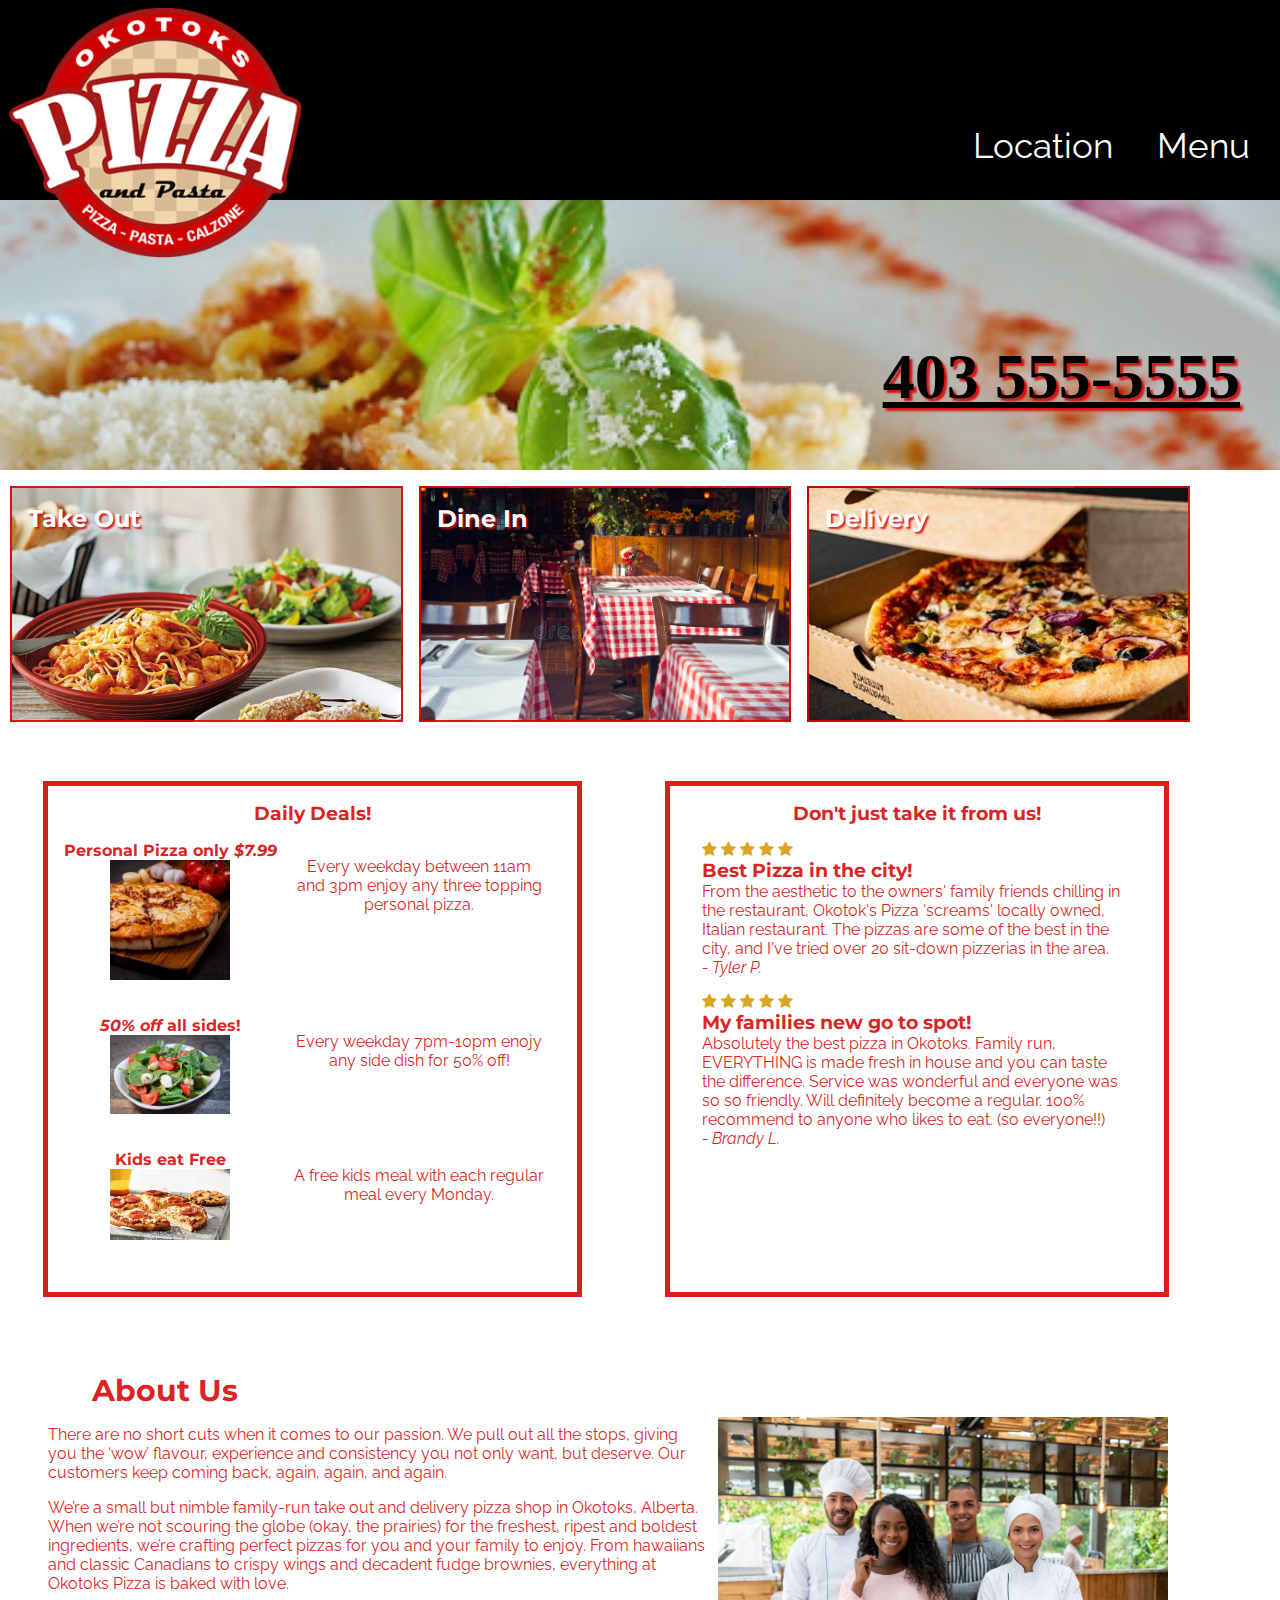
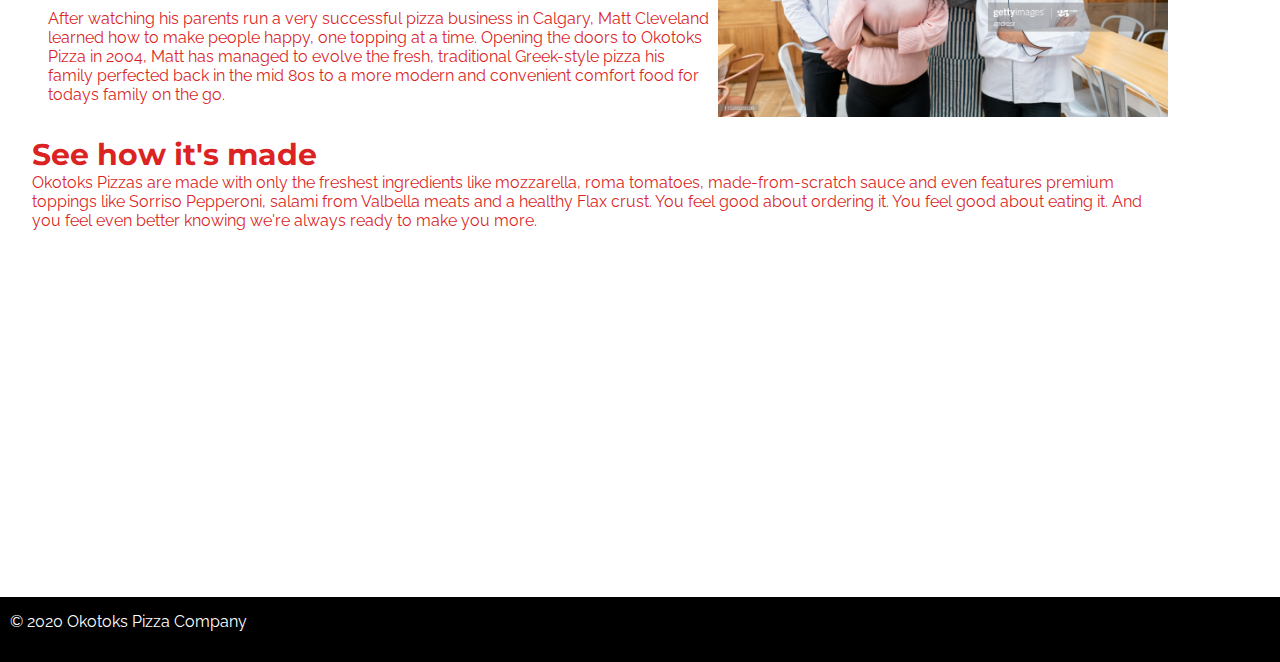
==== commit 75d37f91: "added location page, organised daily deals, containers are a work in progress, responsive to three s" ====
--- a/index.html
+++ b/index.html
@@ -30,116 +30,117 @@
             <div class="navigation">
                     <a href="location.html">Location</a>
                     <a href="menu.html">Menu</a>
+
                
             </div>
         </div>
     </header>
+    
     <section class="banner">
+        
         <div class="phonebanner">
             <a href="tel:403-555-5555">403 555-5555</a>
         </div>
+    
     </section>
     
-    <section class="maininfo">
-        <div class="takeoutpic">
-            <!-- <img src="media/takeout.png" class="mainphoto" alt="Italian food in takeout containers"> -->
-            <h2>Take Out</h2>
-            <!-- <p> -->
-                <!-- Lorem ipsum dolor sit amet, consectetur adipiscing. Curabitur scelerisque aliquam feugiat. Quisque id aliquet elit. Mauris quis nulla nisi. Vivamus ac euismod ex. Nunc cursus, nunc tristique vehicula consequat, orci odio. -->
-            <!-- </p> -->
+    <section class="container">
+        <div class="maininfo">
+            <div class="takeoutpic">
+                <h2>Take Out</h2>
+            </div>
+        
+            <div class="deliverypic">
+                <h2>Delivery</h2>
+            </div>
+        
+            <div class="dineinpic">
+                <h2>Dine In</h2> 
+            </div>
         </div>
-        
-        <div class="deliverypic">
-            <h2>Delivery</h2>
-            <!-- <p> -->
-                <!-- Lorem ipsum dolor sit amet, consectetur adipiscing. Curabitur scelerisque aliquam feugiat. Quisque id aliquet elit. Mauris quis nulla nisi. Vivamus ac euismod ex. Nunc cursus, nunc tristique vehicula consequat, orci odio. -->
-            <!-- </p> -->
-        </div>
-        <div class="dineinpic">
-            <!-- <img src="media/dineinpic.jpg" class="mainphoto" alt="Happy family enjoying pizza at a restaurant"> -->
-            <h2>Dine In</h2>
-            <!-- <p> -->
-                <!-- Lorem ipsum dolor sit amet, consectetur adipiscing. Curabitur scelerisque aliquam feugiat. Quisque id aliquet elit. Mauris quis nulla nisi. Vivamus ac euismod ex. Nunc cursus, nunc tristique vehicula consequat, orci odio. -->
-         <!-- </p> -->
-        </div>
+    
     </section>
-   
-    <!-- <section class="main_info">
-        <!-- <div class="container"> -->
-            <!-- <div class="main_info_box"> -->
-                <!-- <h3>Take Out</h3> -->
-            <!-- </div> -->
-            <!-- <div class="main_info_box"> -->
-                <!-- <h3>Dine In</h3> -->
-            <!-- </div> -->
-            <!-- <div class="main_info_box"></div> -->
-        <!-- </div> -->
-    <!-- </section> -->
-    <section class="center_grid">
-        <div class="weekly_promo">
+    <section class="container">
+        <div class="center_grid">
+            <div class="weekly_promo">
        
-            <div class="promo_header">
-                <h3>Daily Deals!</h3>
-            </div>
-            <div class="promo_body">
-                <div class="speciala">
-                    <h4>Personal Pizza only <em>$7.99</em></h4>                    
-                    <img src="media/lunchspecial.jpg" alt="personal pizza on a wood board with tomato, cheese, garlic">
-                    <p> Every week day between 11am and 3pm enjoy any three topping personal pizza.
-                    </p>
+                <div class="promo_header">
+                    <h3>Daily Deals!</h3>
                 </div>
-                <div class="specialb">
-                    <h4>Kids eat Free</h4>               
-                    <img src="media/kidseatfree.jpg" alt="kids cheese pizza, a cookie, and a glass of milk">
-                    <p>
-                        A free kids meal with each regular meal every Monday.
-                    </p>
-                </div>
-                <div class="specialc">
-                    <h4><em>50% off</em> all sides!</h4>
-                    <img src="media/tomato-spinach-salad.jpg" alt="spinach tomato and mozzarella side salad">
-                    <p>  Every weekday 7pm-10pm enojy any side dish for 50% off!
-                    </p>
+                <div class="promo_body">
+                
+                
+                    <div class="speciala">
+                        <h4>Personal Pizza only <em>$7.99</em></h4>                    
+                        <img src="media/lunchspecial.jpg" alt="personal pizza on a wood board with tomato, cheese, garlic">
+                    </div>
+                    <div class="special_2a">
+                        <p> 
+                            Every weekday between 11am and 3pm enjoy any three topping personal pizza.
+                        </p>
+                    </div>
+
+
+                    <div class="specialb">
+                        <h4><em>50% off</em> all sides!</h4>
+                        <img src="media/tomato-spinach-salad.jpg" alt="spinach tomato and mozzarella side salad">
+                    </div>
+                    <div class="special_2b">
+                        <p>
+                        Every weekday 7pm-10pm enojy any side dish for 50% off!
+                        </p>
+                    </div>
+                    <div class="specialc">
+                        <h4>Kids eat Free</h4>               
+                        <img src="media/kidseatfree.jpg" alt="kids cheese pizza, a cookie, and a glass of milk">
+                    </div>
+                    <div class="special_2c">
+                        <p>
+                            A free kids meal with each regular meal every Monday.
+                        </p>  
+                    </div>
+
+
                 </div>
             </div>
-        </div>
 
-        <div class="reviews">
+            <div class="reviews">
        
-            <div class="reviews_header">
-                <h3>Don't just take it from us!</h3>
+                <div class="reviews_header">
+                    <h3>Don't just take it from us!</h3>
+                </div>
+                <div class="reviews_body">
+                    <div class="reviewa">
+                        <span class="fa fa-star checked"></span>
+                        <span class="fa fa-star checked"></span>
+                        <span class="fa fa-star checked"></span>
+                        <span class="fa fa-star checked"></span>
+                        <span class="fa fa-star checked"></span>
+                        <h3>Best Pizza in the city!</h3>
+                        <p>
+                            From the aesthetic to the owners' family friends chilling in the restaurant, Okotok's Pizza 'screams' locally owned, Italian restaurant.
+
+                            The pizzas are some of the best in the city, and I've tried over 20 sit-down pizzerias in the area.
+                        </p>
+                        <p><em> - Tyler P.</em></p>
+                    </div>
+                    <div class="reviewb">
+                        <span class="fa fa-star checked"></span>
+                        <span class="fa fa-star checked"></span>
+                        <span class="fa fa-star checked"></span>
+                        <span class="fa fa-star checked"></span>
+                        <span class="fa fa-star checked"></span>
+                        <h3>My families new go to spot!</h3>
+                        <p>
+                            Absolutely the best pizza in Okotoks. Family run, EVERYTHING is made fresh in house and you can taste the difference. Service was wonderful and everyone was so so friendly. Will definitely become a regular. 100% recommend to anyone who likes to eat. (so everyone!!)
+                        </p>
+                        <p><em>- Brandy L.</em></p>
+                    </div>
+        
+                </div>
             </div>
-            <div class="reviews_body">
-                <div class="reviewa">
-                    <span class="fa fa-star checked"></span>
-                    <span class="fa fa-star checked"></span>
-                    <span class="fa fa-star checked"></span>
-                    <span class="fa fa-star checked"></span>
-                    <span class="fa fa-star checked"></span>
-                    <h3>Best Pizza in the city!</h3>
-                    <p>
-                        From the aesthetic to the owners' family friends chilling in the restaurant, Okotok's Pizza 'screams' locally owned, Italian restaurant.
 
-                        The pizzas are some of the best in the city, and I've tried over 20 sit-down pizzerias in the area.
-                    </p>
-                    <p><em> - Tyler P.</em></p>
-                </div>
-                <div class="reviewb">
-                    <span class="fa fa-star checked"></span>
-                    <span class="fa fa-star checked"></span>
-                    <span class="fa fa-star checked"></span>
-                    <span class="fa fa-star checked"></span>
-                    <span class="fa fa-star checked"></span>
-                    <h3>My families new go to spot!</h3>
-                    <p>
-                        Absolutely the best pizza in Okotoks. Family run, EVERYTHING is made fresh in house and you can taste the difference. Service was wonderful and everyone was so so friendly. Will definitely become a regular. 100% recommend to anyone who likes to eat. (so everyone!!)
-                    </p>
-                    <p><em>- Brandy L.</em></p>
-                </div>
         
-            </div>
-        </div>
-
     </section>
    
 
@@ -147,6 +148,7 @@
             <div class="about_us">
                 <article class="about">
                     <h3>About Us</h3>
+                    <img src="media/owner_image.jpg" alt="restaurant owner and family, some in chefs clothes">
                     <p>
                         There are no short cuts when it comes to our passion. We pull out all the stops, giving you the
                         ‘wow’ flavour, experience and consistency you not only want, but deserve. Our customers keep coming
@@ -155,7 +157,7 @@
                     <!-- <img src="media/owner_image.jpg" alt="restaurant owner and family, some in chefs clothes"> -->
                     <p>
                         We’re a small but nimble family-run take out and delivery pizza shop in Okotoks, Alberta. When we’re
-                        not scouring the globe (okay, the prairies) for the freshest, <img src="media/owner_image.jpg" alt="restaurant owner and family, some in chefs clothes">ripest and boldest ingredients, we’re
+                        not scouring the globe (okay, the prairies) for the freshest, ripest and boldest ingredients, we’re
                         crafting perfect pizzas for you and your family to enjoy. From hawaiians and classic Canadians to
                         crispy wings and decadent fudge brownies, everything at Okotoks Pizza is baked with love.
                     </p>
@@ -188,7 +190,7 @@
         <span class="copyright">
             <p>© 2020 Okotoks Pizza Company</p>
         </span>
-    </footer>
+    </div>
 
 
 </body>
--- a/css/style.css
+++ b/css/style.css
@@ -53,11 +53,7 @@
 }
 
 .container {
-  width: 90vw;
-  margin: 4vw;
-  min-height: 100px;
-  z-index: 1;
-  padding: 2vw;
+  max-width: 1200px;
 }
 
 .maininfo > div {
@@ -97,7 +93,7 @@
 
 .weekly_promo {
   border: rgba(215, 4, 4, 0.9) solid 5px;
-  background-color: rgba(181, 181, 181, 0.5);
+  background-color: white;
   padding: 1rem;
   margin-bottom: 1rem;
 }
@@ -106,55 +102,82 @@
   text-align: center;
 }
 
+.promo_body {
+  margin-top: 1rem;
+  text-align: center;
+  display: -ms-grid;
+  display: grid;
+  -ms-grid-columns: 2, 1fr;
+      grid-template-columns: 2, 1fr;
+      grid-template-areas: 'speciala special2a' 'specialb special2b' 'specialc special2c';
+}
+
 .speciala {
-  padding: 1em;
+  -ms-grid-row: 1;
+  -ms-grid-column: 1;
+  grid-area: speciala;
 }
 
 .speciala img {
-  height: 100px;
-  width: 100px;
-  float: left;
-  margin: 1em;
-}
-
-.speciala h4 {
-  padding-bottom: 10px;
+  width: 120px;
+  margin-bottom: 2rem;
+}
+
+.special_2a {
+  -ms-grid-row: 1;
+  -ms-grid-column: 2;
+  grid-area: special2a;
+}
+
+.special_2a p {
+  margin: 1rem;
 }
 
 .specialb {
-  padding: 1em;
-  padding-top: 0;
-}
-
-.specialb h4 {
-  padding-bottom: 10px;
-  float: left;
+  -ms-grid-row: 2;
+  -ms-grid-column: 1;
+  grid-area: specialb;
 }
 
 .specialb img {
-  height: 100px;
   width: 120px;
-  float: right;
+  margin-bottom: 2rem;
+}
+
+.special_2b {
+  -ms-grid-row: 2;
+  -ms-grid-column: 2;
+  grid-area: special2b;
+}
+
+.special_2b p {
+  margin: 1rem;
 }
 
 .specialc {
-  padding-top: 2em;
-  padding: 1em;
+  -ms-grid-row: 3;
+  -ms-grid-column: 1;
+  grid-area: specialc;
 }
 
 .specialc img {
-  height: 80px;
-  margin: 10px;
-  float: left;
-}
-
-.specialc h4 {
-  padding-bottom: 10px;
+  width: 120px;
+  margin-bottom: 2rem;
+}
+
+.special_2c {
+  -ms-grid-row: 3;
+  -ms-grid-column: 2;
+  grid-area: special2c;
+}
+
+.special_2c p {
+  margin: 1rem;
 }
 
 .reviews {
   border: rgba(215, 4, 4, 0.9) solid 5px;
-  background-color: rgba(181, 181, 181, 0.5);
+  background-color: white;
   padding: 1rem;
 }
 
@@ -182,6 +205,11 @@
 .reviewb h4 {
   padding-bottom: 10px;
   float: left;
+}
+
+.about_us {
+  margin: 2rem;
+  margin-bottom: 1rem;
 }
 
 .about_us h3 {
@@ -202,6 +230,13 @@
   margin: 1em;
 }
 
+.youtube {
+  margin: 2rem;
+  -webkit-box-align: center;
+      -ms-flex-align: center;
+          align-items: center;
+}
+
 .youtube iframe {
   margin-top: .5rem;
   margin-bottom: .5rem;
@@ -220,6 +255,263 @@
   color: white;
 }
 
+.menu_grid {
+  margin: .5rem;
+}
+
+.pizza_menu {
+  grid-area: pizzamenu;
+  border: rgba(215, 4, 4, 0.9) 3px solid;
+  display: -ms-grid;
+  display: grid;
+  -ms-grid-columns: 2fr 1fr 1fr 1fr;
+      grid-template-columns: 2fr 1fr 1fr 1fr;
+      grid-template-areas: 'pizza sm med lg';
+  grid-gap: 1rem;
+  padding: 1rem;
+  margin-bottom: 1rem;
+}
+
+.pizza_menu div p {
+  margin-bottom: 1rem;
+}
+
+.pizza_menu div h3 {
+  margin-bottom: 1rem;
+}
+
+.pizza_type {
+  -ms-grid-row: 1;
+  -ms-grid-column: 1;
+  grid-area: pizza;
+}
+
+.s_price {
+  -ms-grid-row: 1;
+  -ms-grid-column: 2;
+  grid-area: sm;
+}
+
+.m_price {
+  -ms-grid-row: 1;
+  -ms-grid-column: 3;
+  grid-area: med;
+}
+
+.l_price {
+  -ms-grid-row: 1;
+  -ms-grid-column: 4;
+  grid-area: lg;
+}
+
+.pasta_menu {
+  border: rgba(215, 4, 4, 0.9) 3px solid;
+  grid-area: pastamenu;
+  display: -ms-grid;
+  display: grid;
+  -ms-grid-columns: 3fr 1fr;
+      grid-template-columns: 3fr 1fr;
+      grid-template-areas: 'pasta_type pasta_price';
+  padding: 1rem;
+  margin-bottom: 1rem;
+}
+
+.pasta_menu div p {
+  margin-bottom: 1rem;
+}
+
+.pasta_menu div h3 {
+  margin-bottom: 1rem;
+}
+
+.pasta_type {
+  -ms-grid-row: 1;
+  -ms-grid-column: 1;
+  grid-area: pasta_type;
+}
+
+.pasta_price {
+  -ms-grid-row: 1;
+  -ms-grid-column: 2;
+  grid-area: pasta_price;
+}
+
+.sides_menu {
+  display: -ms-grid;
+  display: grid;
+  -ms-grid-columns: 3fr 1fr;
+      grid-template-columns: 3fr 1fr;
+      grid-template-areas: 'sides_type sides_price';
+  grid-gap: 1rem;
+  padding: 1rem;
+  border: rgba(215, 4, 4, 0.9) 3px solid;
+  margin-bottom: 1rem;
+}
+
+.sides_menu div p {
+  margin-bottom: 1rem;
+}
+
+.sides_menu div h3 {
+  margin-bottom: 1rem;
+}
+
+.menu_photo_a {
+  display: none;
+}
+
+.menu_photo_b {
+  display: none;
+}
+
+.sides_dishes {
+  -ms-grid-row: 1;
+  -ms-grid-column: 1;
+  grid-area: sides_type;
+  width: 60vw;
+}
+
+.side_price {
+  -ms-grid-row: 1;
+  -ms-grid-column: 2;
+  grid-area: sides_price;
+}
+
+.kids_menu {
+  display: -ms-grid;
+  display: grid;
+  -ms-grid-columns: 1fr 1fr;
+      grid-template-columns: 1fr 1fr;
+      grid-template-areas: 'l_kids_menu r_kids_menu' 'b_kids_menu b_kids_menu';
+  grid-gap: 1rem;
+  padding: 1rem;
+  border: rgba(215, 4, 4, 0.9) 3px solid;
+  margin-bottom: 1rem;
+}
+
+.kids_menu div p {
+  margin-bottom: 1rem;
+}
+
+.kids_menu div h3 {
+  margin-bottom: 1rem;
+}
+
+.l_kids_menu {
+  -ms-grid-row: 1;
+  -ms-grid-column: 1;
+  grid-area: l_kids_menu;
+}
+
+.r_kids_menu {
+  -ms-grid-row: 1;
+  -ms-grid-column: 2;
+  grid-area: r_kids_menu;
+}
+
+.b_kids_menu {
+  -ms-grid-row: 2;
+  -ms-grid-column: 1;
+  -ms-grid-column-span: 2;
+  grid-area: b_kids_menu;
+}
+
+.menu_description {
+  display: none;
+  background-color: rgba(215, 4, 4, 0.9);
+  padding: 1rem;
+  margin-left: 5px;
+  margin-top: -10px;
+  position: absolute;
+  width: 40vw;
+}
+
+.menu_description img {
+  width: 30vw;
+}
+
+.menu_description p {
+  color: white;
+  margin: 0;
+  font-size: 12px;
+}
+
+span:hover + .menu_description {
+  display: block;
+}
+
+span p {
+  text-decoration: underline;
+}
+
+.location_grid {
+  margin: 2rem;
+}
+
+.address {
+  background-color: rgba(215, 4, 4, 0.9);
+  padding: .5rem;
+  width: 300px;
+  margin-bottom: 1rem;
+}
+
+.address h3 {
+  font-size: 2rem;
+  color: white;
+  text-shadow: black 2px 2px 2px;
+}
+
+.address p {
+  margin-top: 2rem;
+}
+
+.address a {
+  color: white;
+  text-shadow: black 2px 2px 2px;
+  font-size: 30px;
+  font-family: 'Montserrat', sans-serif;
+}
+
+.hours_grid {
+  margin: 1rem;
+  display: -ms-grid;
+  display: grid;
+  -ms-grid-columns: 1fr 1fr;
+      grid-template-columns: 1fr 1fr;
+      grid-template-areas: 'weekday hours';
+  margin-bottom: 1rem;
+}
+
+.hours_grid p {
+  margin: .5rem;
+}
+
+.weekday {
+  -ms-grid-row: 1;
+  -ms-grid-column: 1;
+  grid-area: weekday;
+}
+
+.hours {
+  -ms-grid-row: 1;
+  -ms-grid-column: 2;
+  grid-area: hours;
+}
+
+.exterior_img img {
+  width: 80vw;
+}
+
+.googlemap {
+  margin: 1rem;
+}
+
+.googlemap iframe {
+  width: 250px;
+  height: 300px;
+  border: solid 3px rgba(215, 4, 4, 0.9);
+}
+
 p {
   color: rgba(215, 4, 4, 0.9);
   font-family: 'Raleway', sans-serif;
@@ -241,6 +533,8 @@
   color: rgba(215, 4, 4, 0.9);
   text-shadow: rgba(181, 181, 181, 0.5);
   font-family: 'Montserrat', sans-serif;
+  font-size: 4rem;
+  margin-left: 1rem;
 }
 
 h4 {
@@ -319,22 +613,32 @@
     -ms-grid-row: 1;
     -ms-grid-column: 1;
     grid-area: promo;
-    width: 40vw;
+    width: 80%;
     margin: 3.33333vw;
     margin-right: 0;
   }
+  .special {
+    grid-area: special;
+  }
+  .special img {
+    width: 20vw;
+    margin-bottom: 2rem;
+  }
+  .special_description p {
+    margin-bottom: 3rem;
+  }
   .reviews {
     -ms-grid-row: 1;
     -ms-grid-column: 2;
     grid-area: reviews;
-    width: 40vw;
+    width: 80%;
     margin: 3.33vw;
   }
   .about_us h3 {
     font-size: 30px;
   }
   .about_us img {
-    height: 30vh;
+    height: 300px;
   }
   .youtube h3 {
     font-size: 30px;
@@ -346,5 +650,146 @@
         -ms-grid-row-align: center;
         align-self: center;
   }
+  .menu_grid {
+    display: -ms-grid;
+    display: grid;
+    -ms-grid-columns: 4, 1fr;
+        grid-template-columns: 4, 1fr;
+        grid-template-areas: 'zamenu_tablet zamenu_tablet zamenu_tablet menu_photo_a' 'pamenu_tablet pamenu_tablet simenu_tablet simenu_tablet' 'kimenu_tablet kimenu_tablet menu_photo_b menu_photo_b';
+    grid-gap: 1.5rem;
+    margin: 3rem;
+  }
+  .pizza_menu {
+    -ms-grid-row: 1;
+    -ms-grid-column: 1;
+    -ms-grid-column-span: 3;
+    grid-area: zamenu_tablet;
+    height: 340px;
+  }
+  .menu_photo_a {
+    display: block;
+    -ms-grid-row: 1;
+    -ms-grid-column: 4;
+    grid-area: menu_photo_a;
+  }
+  .menu_photo_a img {
+    height: 400px;
+  }
+  .pasta_menu {
+    -ms-grid-row: 2;
+    -ms-grid-column: 1;
+    -ms-grid-column-span: 2;
+    grid-area: pamenu_tablet;
+  }
+  .sides_menu {
+    -ms-grid-row: 2;
+    -ms-grid-column: 3;
+    -ms-grid-column-span: 2;
+    grid-area: simenu_tablet;
+  }
+  .kids_menu {
+    -ms-grid-row: 3;
+    -ms-grid-column: 1;
+    -ms-grid-column-span: 2;
+    grid-area: kimenu_tablet;
+  }
+  .menu_photo_b {
+    display: block;
+    -ms-grid-row: 3;
+    -ms-grid-column: 3;
+    -ms-grid-column-span: 2;
+    grid-area: menu_photo_b;
+  }
+  .menu_photo_b img {
+    height: 210px;
+    margin-right: 0;
+  }
+  .menu_photo_c {
+    display: none;
+  }
+  .location_grid {
+    display: -ms-grid;
+    display: grid;
+    -ms-grid-columns: 2, 1fr;
+        grid-template-columns: 2, 1fr;
+        grid-template-areas: 'address hours_grid' 'googlemap googlemap' 'eximage eximage';
+    grid-gap: 1.5rem;
+    margin-bottom: 1rem;
+  }
+  .address {
+    -ms-grid-row: 1;
+    -ms-grid-column: 1;
+    grid-area: address;
+    width: 300px;
+  }
+  .address h3 {
+    font-size: 2rem;
+  }
+  .address p {
+    margin-top: 2rem;
+  }
+  .address a {
+    color: white;
+    text-shadow: black 2px 2px 2px;
+    font-size: 30px;
+    font-family: 'Montserrat', sans-serif;
+  }
+  .hours_grid {
+    -ms-grid-row: 1;
+    -ms-grid-column: 2;
+    grid-area: hours_grid;
+  }
+  .hours_grid p {
+    font-size: 24px;
+  }
+  .exterior_img {
+    -ms-grid-row: 3;
+    -ms-grid-column: 1;
+    -ms-grid-column-span: 2;
+    grid-area: eximage;
+    width: 600px;
+  }
+  .googlemap {
+    -ms-grid-row: 2;
+    -ms-grid-column: 1;
+    -ms-grid-column-span: 2;
+    grid-area: googlemap;
+  }
+  .googlemap iframe {
+    width: 600px;
+  }
+  h1 {
+    padding-left: 3rem;
+    padding-top: 1rem;
+  }
+}
+
+@media only screen and (min-width: 1000px) {
+  span p {
+    text-decoration: none;
+  }
+  .pamenu_tablet {
+    padding-left: 0;
+    margin-left: 0;
+  }
+  .menu_grid {
+    -webkit-box-align: center;
+        -ms-flex-align: center;
+            align-items: center;
+    max-width: 850px;
+  }
+  .location_grid {
+    display: -ms-grid;
+    display: grid;
+    -ms-grid-columns: 2, 1fr;
+        grid-template-columns: 2, 1fr;
+        grid-template-areas: 'address googlemap' 'hours_grid googlemap' 'eximage eximage';
+    grid-gap: 1.5rem;
+    margin-bottom: 1rem;
+  }
+  .googlemap iframe {
+    height: 500px;
+    width: 580px;
+  }
 }
 /*# sourceMappingURL=style.css.map */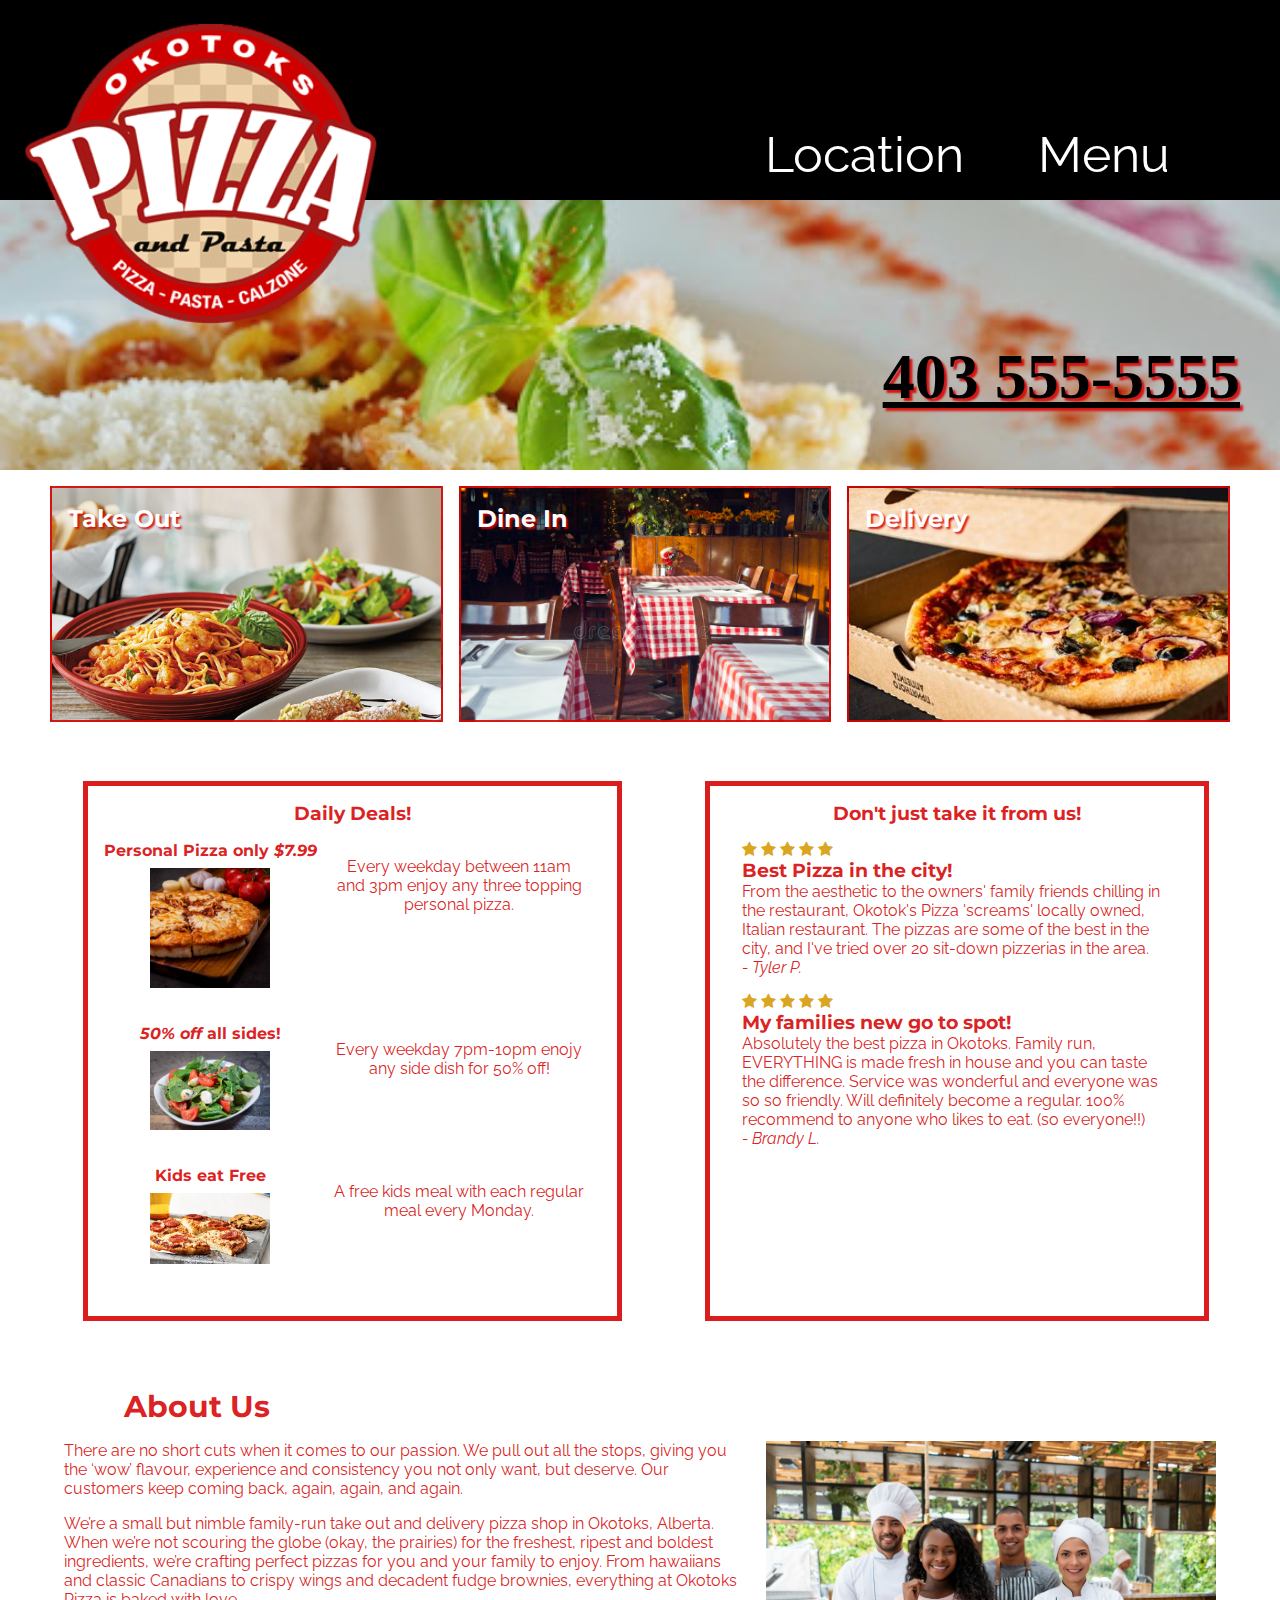
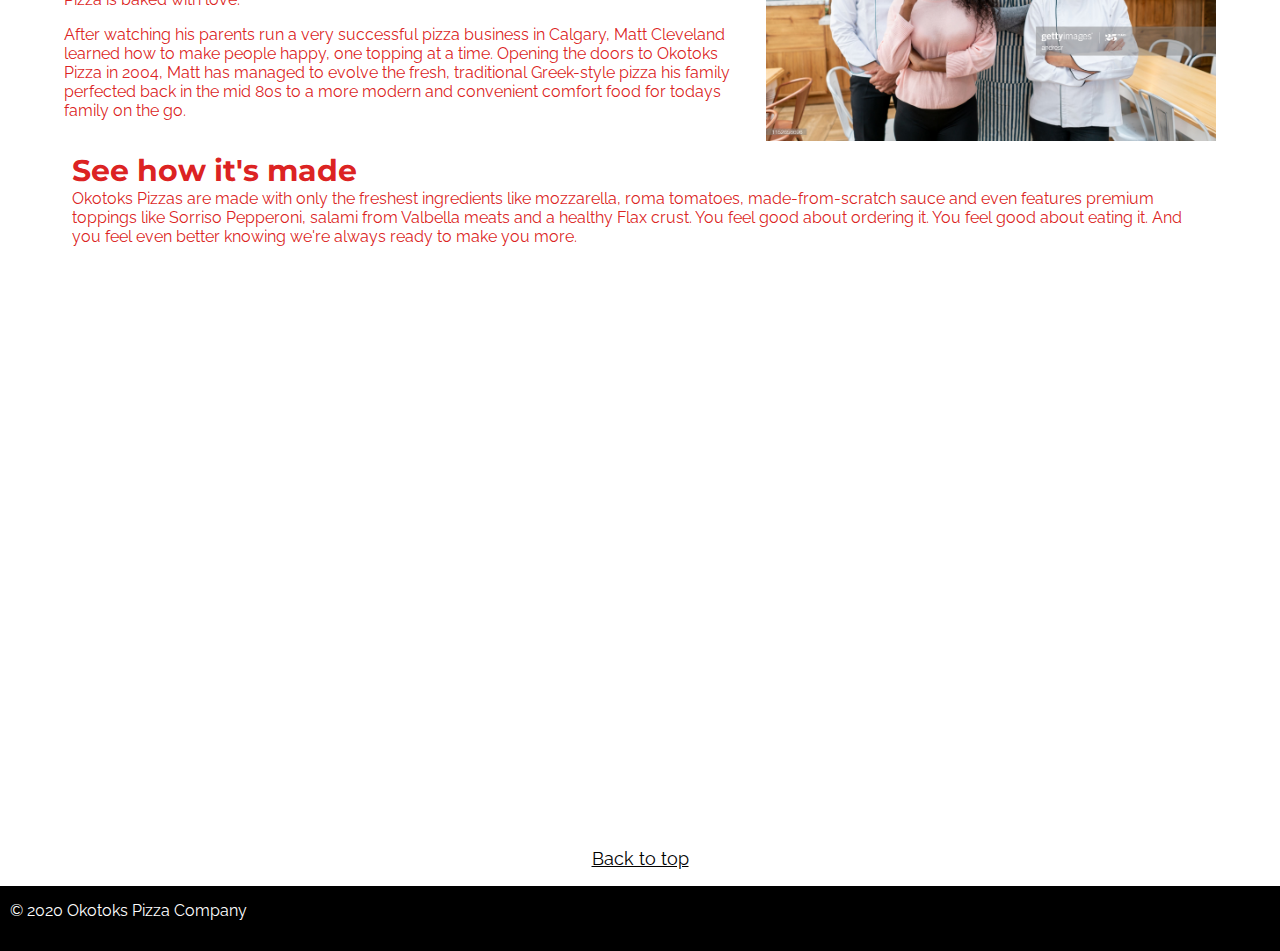
==== commit 84399e9c: "finished tentatively, pre-code clean up/ pre seo / organization" ====
--- a/index.html
+++ b/index.html
@@ -185,7 +185,9 @@
             </iframe>
         </div>
     </section>
-
+    <div class="backtotop">
+        <a href="#top">Back to top</a>
+    </div>
     <div class="footer">
         <span class="copyright">
             <p>© 2020 Okotoks Pizza Company</p>
--- a/css/style.css
+++ b/css/style.css
@@ -54,6 +54,8 @@
 
 .container {
   max-width: 1200px;
+  margin-left: auto;
+  margin-right: auto;
 }
 
 .maininfo > div {
@@ -121,6 +123,7 @@
 .speciala img {
   width: 120px;
   margin-bottom: 2rem;
+  margin-top: .5rem;
 }
 
 .special_2a {
@@ -142,6 +145,7 @@
 .specialb img {
   width: 120px;
   margin-bottom: 2rem;
+  margin-top: .5rem;
 }
 
 .special_2b {
@@ -163,6 +167,7 @@
 .specialc img {
   width: 120px;
   margin-bottom: 2rem;
+  margin-top: .5rem;
 }
 
 .special_2c {
@@ -208,7 +213,7 @@
 }
 
 .about_us {
-  margin: 2rem;
+  margin: 1.5rem;
   margin-bottom: 1rem;
 }
 
@@ -220,18 +225,19 @@
 .about_us img {
   float: right;
   height: 16vh;
-  margin: .5em;
+  margin: 1em;
   margin-right: 0;
 }
 
 .about_us p {
   color: rgba(215, 4, 4, 0.9);
   z-index: 3;
-  margin: 1em;
+  margin-top: 1em;
+  margin-bottom: 1em;
 }
 
 .youtube {
-  margin: 2rem;
+  margin: 1.5rem;
   -webkit-box-align: center;
       -ms-flex-align: center;
           align-items: center;
@@ -241,6 +247,21 @@
   margin-top: .5rem;
   margin-bottom: .5rem;
   width: 275px;
+}
+
+.backtotop {
+  text-align: center;
+  font-size: 18px;
+  margin-bottom: 1rem;
+}
+
+.backtotop a {
+  font-family: 'Raleway', sans-serif;
+  color: black;
+}
+
+.backtotop a:hover {
+  color: rgba(215, 4, 4, 0.9);
 }
 
 .footer {
@@ -449,37 +470,22 @@
 }
 
 .address {
-  background-color: rgba(215, 4, 4, 0.9);
-  padding: .5rem;
-  width: 300px;
-  margin-bottom: 1rem;
+  width: 270px;
+  margin-bottom: .5rem;
 }
 
 .address h3 {
   font-size: 2rem;
-  color: white;
-  text-shadow: black 2px 2px 2px;
-}
-
-.address p {
-  margin-top: 2rem;
-}
-
-.address a {
-  color: white;
-  text-shadow: black 2px 2px 2px;
-  font-size: 30px;
-  font-family: 'Montserrat', sans-serif;
+  color: rgba(215, 4, 4, 0.9);
 }
 
 .hours_grid {
-  margin: 1rem;
+  margin-bottom: .5rem;
   display: -ms-grid;
   display: grid;
   -ms-grid-columns: 1fr 1fr;
       grid-template-columns: 1fr 1fr;
       grid-template-areas: 'weekday hours';
-  margin-bottom: 1rem;
 }
 
 .hours_grid p {
@@ -498,18 +504,19 @@
   grid-area: hours;
 }
 
+.exterior_img {
+  margin-bottom: .5rem;
+}
+
 .exterior_img img {
-  width: 80vw;
-}
-
-.googlemap {
-  margin: 1rem;
+  width: 270px;
+  border: rgba(215, 4, 4, 0.9) 4px solid;
 }
 
 .googlemap iframe {
-  width: 250px;
-  height: 300px;
-  border: solid 3px rgba(215, 4, 4, 0.9);
+  width: 270px;
+  height: 270px;
+  border: solid 4px rgba(215, 4, 4, 0.9);
 }
 
 p {
@@ -640,6 +647,9 @@
   .about_us img {
     height: 300px;
   }
+  .youtube {
+    margin: 2rem;
+  }
   .youtube h3 {
     font-size: 30px;
   }
@@ -712,7 +722,7 @@
     display: grid;
     -ms-grid-columns: 2, 1fr;
         grid-template-columns: 2, 1fr;
-        grid-template-areas: 'address hours_grid' 'googlemap googlemap' 'eximage eximage';
+        grid-template-areas: 'address hours_grid' 'eximage hours_grid' 'googlemap googlemap';
     grid-gap: 1.5rem;
     margin-bottom: 1rem;
   }
@@ -723,19 +733,18 @@
     width: 300px;
   }
   .address h3 {
-    font-size: 2rem;
+    font-size: 1.5rem;
   }
   .address p {
     margin-top: 2rem;
   }
   .address a {
-    color: white;
-    text-shadow: black 2px 2px 2px;
     font-size: 30px;
     font-family: 'Montserrat', sans-serif;
   }
   .hours_grid {
     -ms-grid-row: 1;
+    -ms-grid-row-span: 2;
     -ms-grid-column: 2;
     grid-area: hours_grid;
   }
@@ -743,23 +752,29 @@
     font-size: 24px;
   }
   .exterior_img {
+    -ms-grid-row: 2;
+    -ms-grid-column: 1;
+    grid-area: eximage;
+    -webkit-box-align: center;
+        -ms-flex-align: center;
+            align-items: center;
+  }
+  .exterior_img img {
+    width: 300px;
+  }
+  .googlemap {
     -ms-grid-row: 3;
     -ms-grid-column: 1;
     -ms-grid-column-span: 2;
-    grid-area: eximage;
-    width: 600px;
-  }
-  .googlemap {
-    -ms-grid-row: 2;
-    -ms-grid-column: 1;
-    -ms-grid-column-span: 2;
     grid-area: googlemap;
+    margin-left: auto;
+    margin-right: auto;
+    display: block;
   }
   .googlemap iframe {
     width: 600px;
   }
   h1 {
-    padding-left: 3rem;
     padding-top: 1rem;
   }
 }
@@ -767,6 +782,25 @@
 @media only screen and (min-width: 1000px) {
   span p {
     text-decoration: none;
+  }
+  .logo img {
+    height: 300px;
+    margin: 1rem;
+  }
+  .navigation {
+    word-spacing: 70px;
+    margin-right: 80px;
+  }
+  .navigation a {
+    font-size: 50px;
+  }
+  .youtube {
+    margin: 2rem;
+  }
+  .youtube iframe {
+    margin-left: 10vw;
+    width: 900px;
+    height: 550px;
   }
   .pamenu_tablet {
     padding-left: 0;
@@ -784,12 +818,27 @@
     -ms-grid-columns: 2, 1fr;
         grid-template-columns: 2, 1fr;
         grid-template-areas: 'address googlemap' 'hours_grid googlemap' 'eximage eximage';
-    grid-gap: 1.5rem;
-    margin-bottom: 1rem;
+  }
+  .address {
+    width: 400px;
+  }
+  .address h3 {
+    font-size: 40px;
+  }
+  .googlemap {
+    display: block;
   }
   .googlemap iframe {
-    height: 500px;
-    width: 580px;
+    height: 480px;
+    width: 550px;
+  }
+  .exterior_img {
+    margin-left: auto;
+    margin-right: auto;
+    display: block;
+  }
+  .exterior_img img {
+    width: 970px;
   }
 }
 /*# sourceMappingURL=style.css.map */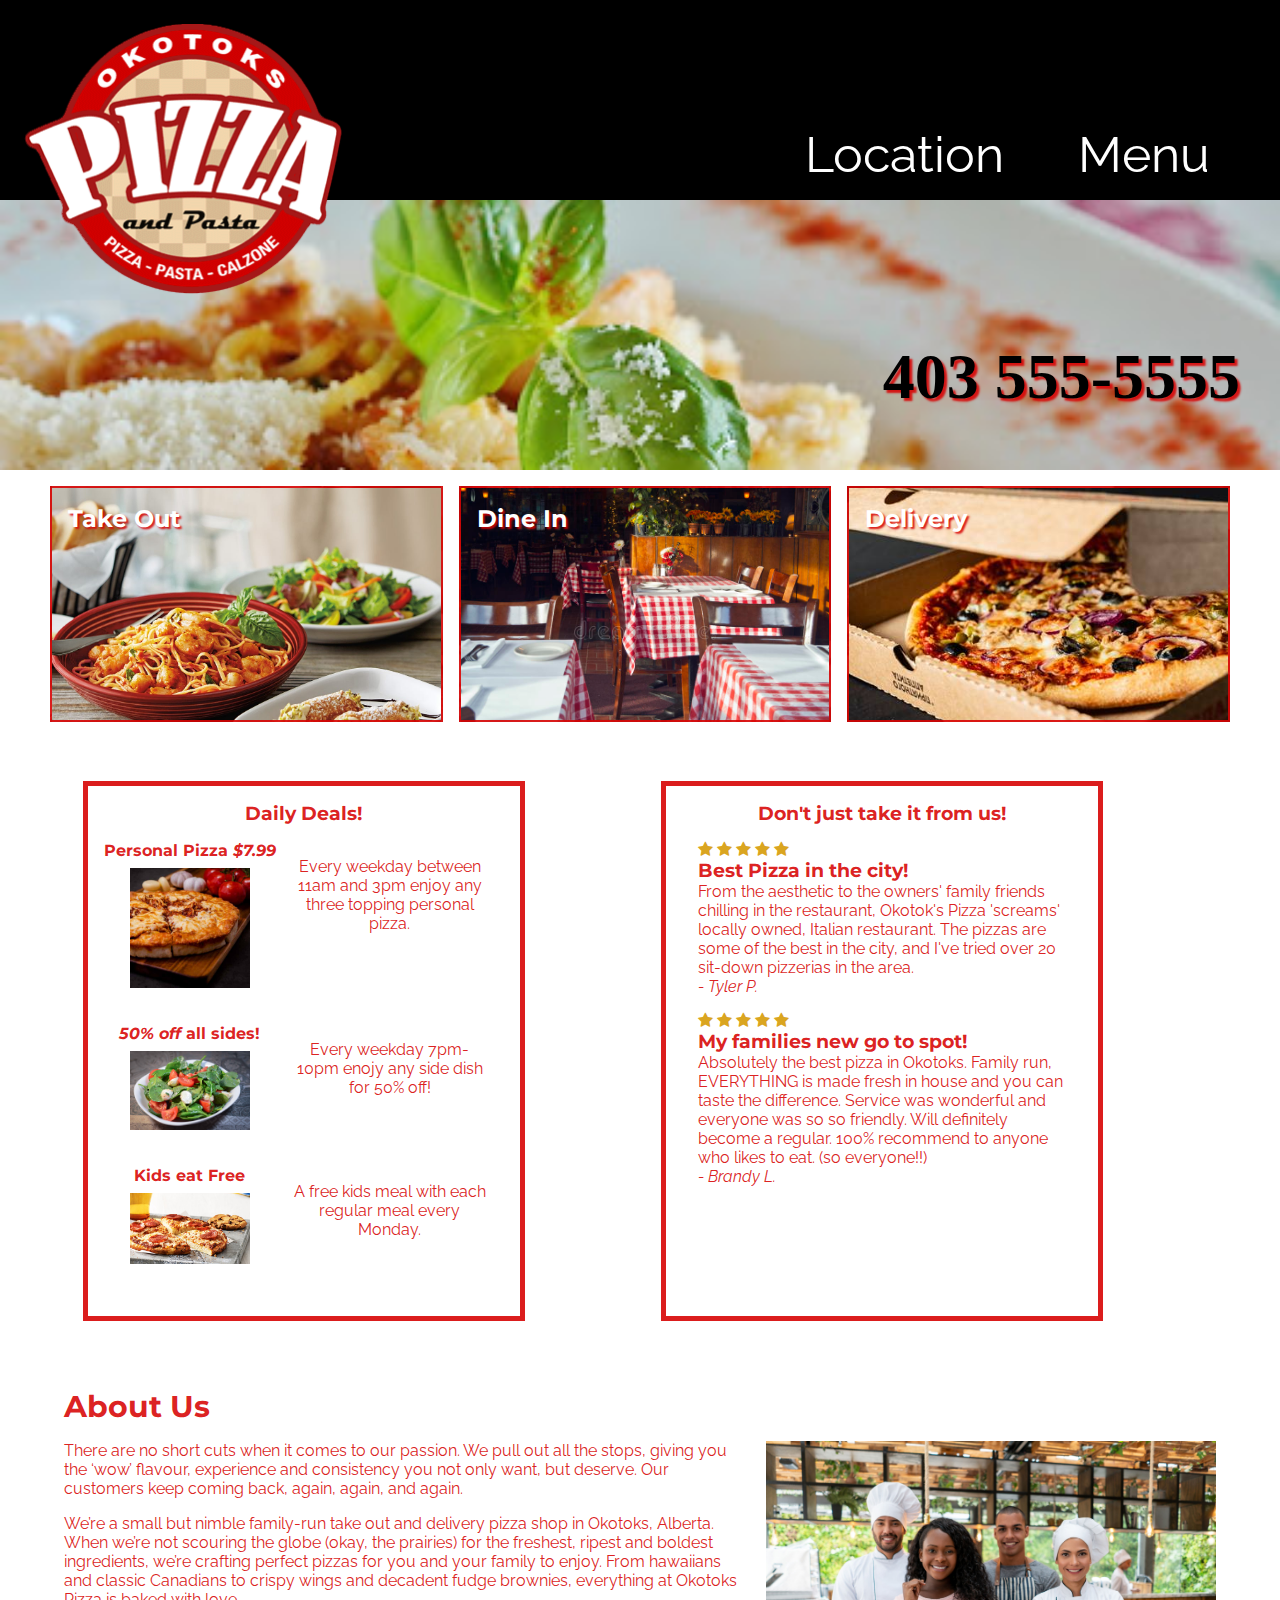
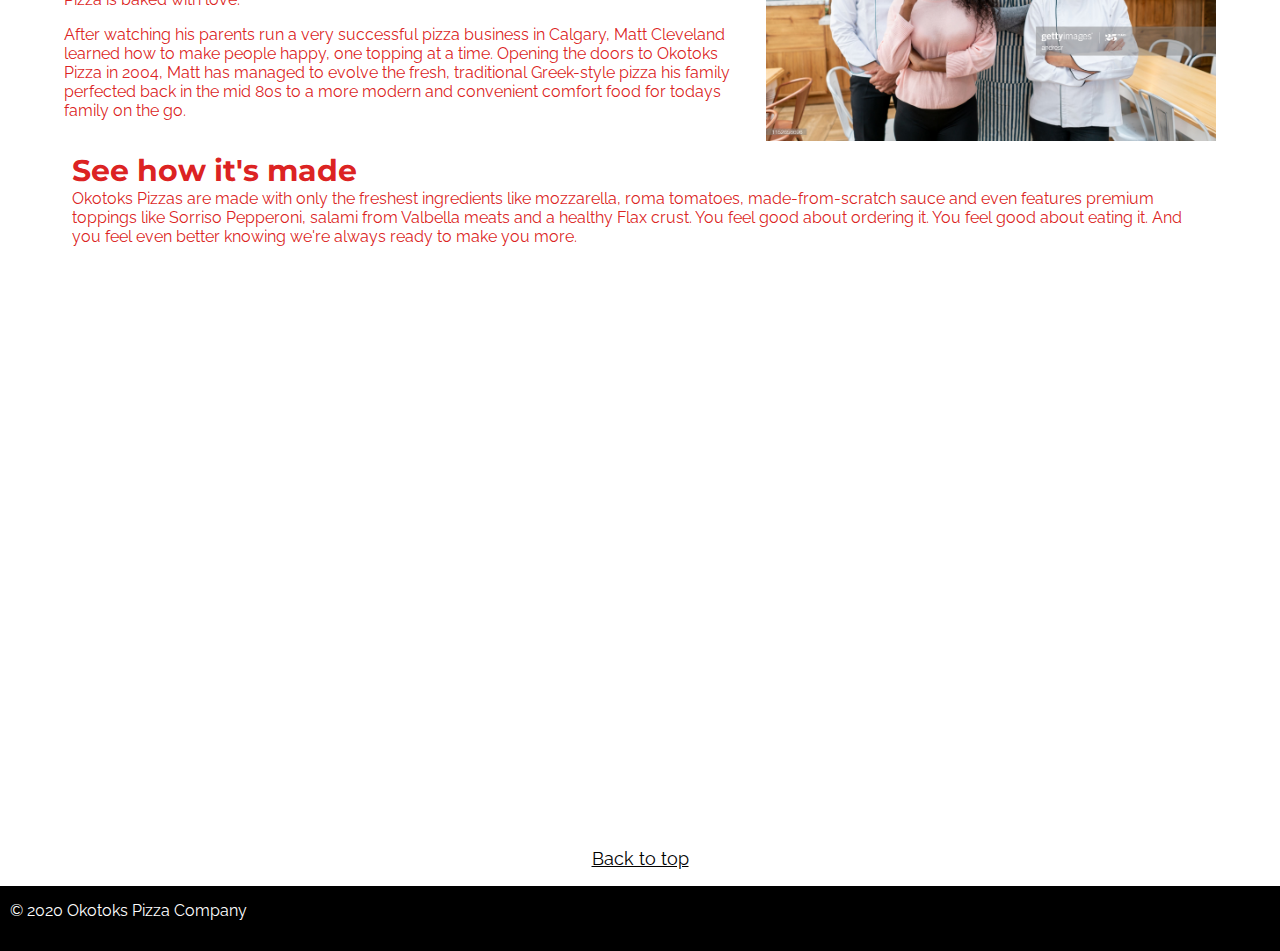
==== commit 5b9df8cc: "Finished project" ====
--- a/index.html
+++ b/index.html
@@ -1,11 +1,13 @@
 <!DOCTYPE html>
 <html lang="en">
+
 <head>
     <meta charset="UTF-8">
     <meta name="viewport" content="width=device-width, initial-scale=1.0">
-    <title>Document</title>
+    <title>Okotoks Pizza and Pasta</title>
     <link rel="stylesheet" href="css/style.css">
-    <meta name="description" content="Okotoks Pizza, Okotoks Alberta's best family pizza restaurant. Take Out, Dine In and Delivery!">
+    <meta name="description"
+        content="Okotoks Pizza, Okotoks Alberta's best family pizza restaurant. Take Out, Dine In and Delivery!">
     <meta name="author" content="Jackson Oviatt">
 
     <meta name="twitter:title" content="Okotoks Pizza">
@@ -13,187 +15,208 @@
     <meta name="twitter:image" content="media/tomato-pepper.png">
     <meta name="twitter:card" content="summary_large_image">
 
-    <meta property="og:image" content="media/tomato-pepper.png"/>
-    <meta property="og:title" content="Okotoks Pizza Family Friendly Restaurant"/>
-    <meta property="og:description" content="Delicous pizza and pasta, view our menu and more."/>
+    <meta property="og:image" content="media/tomato-pepper.png" />
+    <meta property="og:title" content="Okotoks Pizza Family Friendly Restaurant" />
+    <meta property="og:description" content="Delicous pizza and pasta, view our menu and more." />
     <!-- <meta property="og:url" complete this when you have the url content="https://okotokspizza.jackson"/> -->
+
     <link href="https://fonts.googleapis.com/css2?family=Montserrat:wght@700&display=swap" rel="stylesheet">
     <link href="https://fonts.googleapis.com/css2?family=Raleway&display=swap" rel="stylesheet">
     <link rel="stylesheet" href="https://cdnjs.cloudflare.com/ajax/libs/font-awesome/4.7.0/css/font-awesome.min.css">
 </head>
+
 <body>
+
     <header id="top">
-        <div class="head_container">
-            <div class="logo">
-                <img src="media/logo.png" alt="Okotoks Pizza Red White and Tan logo">
-            </div>
-            <div class="navigation">
-                    <a href="location.html">Location</a>
-                    <a href="menu.html">Menu</a>
-
-               
-            </div>
+        <div class="logo">
+            <img src="media/logo.png" alt="Okotoks Pizza Red White and Tan logo">
         </div>
+        <nav class="navigation">
+            <a href="location.html">Location</a>
+            <a href="menu.html">Menu</a>
+        </nav>
     </header>
-    
+
     <section class="banner">
-        
         <div class="phonebanner">
             <a href="tel:403-555-5555">403 555-5555</a>
         </div>
-    
     </section>
-    
-    <section class="container">
-        <div class="maininfo">
-            <div class="takeoutpic">
-                <h2>Take Out</h2>
+
+    <main>
+        <section class="container">
+            <div class="maininfo">
+                <div class="takeoutpic">
+                    <h2>Take Out</h2>
+                </div>
+                <div class="deliverypic">
+                    <h2>Delivery</h2>
+                </div>
+                <div class="dineinpic">
+                    <h2>Dine In</h2>
+                </div>
             </div>
-        
-            <div class="deliverypic">
-                <h2>Delivery</h2>
-            </div>
-        
-            <div class="dineinpic">
-                <h2>Dine In</h2> 
-            </div>
-        </div>
-    
-    </section>
-    <section class="container">
-        <div class="center_grid">
-            <div class="weekly_promo">
-       
-                <div class="promo_header">
-                    <h3>Daily Deals!</h3>
-                </div>
-                <div class="promo_body">
-                
-                
-                    <div class="speciala">
-                        <h4>Personal Pizza only <em>$7.99</em></h4>                    
-                        <img src="media/lunchspecial.jpg" alt="personal pizza on a wood board with tomato, cheese, garlic">
-                    </div>
-                    <div class="special_2a">
-                        <p> 
-                            Every weekday between 11am and 3pm enjoy any three topping personal pizza.
-                        </p>
-                    </div>
-
-
-                    <div class="specialb">
-                        <h4><em>50% off</em> all sides!</h4>
-                        <img src="media/tomato-spinach-salad.jpg" alt="spinach tomato and mozzarella side salad">
-                    </div>
-                    <div class="special_2b">
-                        <p>
-                        Every weekday 7pm-10pm enojy any side dish for 50% off!
-                        </p>
-                    </div>
-                    <div class="specialc">
-                        <h4>Kids eat Free</h4>               
-                        <img src="media/kidseatfree.jpg" alt="kids cheese pizza, a cookie, and a glass of milk">
-                    </div>
-                    <div class="special_2c">
-                        <p>
-                            A free kids meal with each regular meal every Monday.
-                        </p>  
-                    </div>
-
-
-                </div>
-            </div>
-
-            <div class="reviews">
-       
-                <div class="reviews_header">
-                    <h3>Don't just take it from us!</h3>
-                </div>
-                <div class="reviews_body">
-                    <div class="reviewa">
-                        <span class="fa fa-star checked"></span>
-                        <span class="fa fa-star checked"></span>
-                        <span class="fa fa-star checked"></span>
-                        <span class="fa fa-star checked"></span>
-                        <span class="fa fa-star checked"></span>
-                        <h3>Best Pizza in the city!</h3>
-                        <p>
-                            From the aesthetic to the owners' family friends chilling in the restaurant, Okotok's Pizza 'screams' locally owned, Italian restaurant.
-
-                            The pizzas are some of the best in the city, and I've tried over 20 sit-down pizzerias in the area.
-                        </p>
-                        <p><em> - Tyler P.</em></p>
-                    </div>
-                    <div class="reviewb">
-                        <span class="fa fa-star checked"></span>
-                        <span class="fa fa-star checked"></span>
-                        <span class="fa fa-star checked"></span>
-                        <span class="fa fa-star checked"></span>
-                        <span class="fa fa-star checked"></span>
-                        <h3>My families new go to spot!</h3>
-                        <p>
-                            Absolutely the best pizza in Okotoks. Family run, EVERYTHING is made fresh in house and you can taste the difference. Service was wonderful and everyone was so so friendly. Will definitely become a regular. 100% recommend to anyone who likes to eat. (so everyone!!)
-                        </p>
-                        <p><em>- Brandy L.</em></p>
-                    </div>
-        
-                </div>
-            </div>
-
-        
-    </section>
-   
-
-   <section class="container">
+        </section>
+
+        <section class="container">
+            <div class="center_grid">
+                <div class="weekly_promo">
+                    <div class="promo_header">
+                        <h3>Daily Deals!</h3>
+                    </div>
+                    <div class="promo_body">
+                        <div class="speciala">
+                            <h4>
+                                Personal Pizza <em>$7.99</em>
+                            </h4>
+                            <img src="media/lunchspecial.jpg"
+                                alt="personal pizza on a wood board with tomato, cheese, garlic">
+                        </div>
+                        <div class="special_2a">
+                            <p>
+                                Every weekday between 11am and 3pm enjoy any three topping personal pizza.
+                            </p>
+                        </div>
+                        <div class="specialb">
+                            <h4>
+                                <em>50% off</em> all sides!
+                            </h4>
+                            <img src="media/tomato-spinach-salad.jpg"
+                                alt="bowl of spinach tomato and mozzarella side salad">
+                        </div>
+                        <div class="special_2b">
+                            <p>
+                                Every weekday 7pm-10pm enojy any side dish for 50% off!
+                            </p>
+                        </div>
+                        <div class="specialc">
+                            <h4>Kids eat Free</h4>
+                            <img src="media/kidseatfree.jpg" alt="kids cheese pizza, a cookie, and a glass of milk">
+                        </div>
+                        <div class="special_2c">
+                            <p>
+                                A free kids meal with each regular meal every Monday.
+                            </p>
+                        </div>
+                    </div>
+                </div>
+
+                <div class="reviews">
+                    <div class="reviews_header">
+                        <h3>Don't just take it from us!</h3>
+                    </div>
+                    <div class="reviews_body">
+                        <div class="reviewa">
+                            <span class="fa fa-star checked"></span>
+                            <span class="fa fa-star checked"></span>
+                            <span class="fa fa-star checked"></span>
+                            <span class="fa fa-star checked"></span>
+                            <span class="fa fa-star checked"></span>
+                            <h3>Best Pizza in the city!</h3>
+                            <p>
+                                From the aesthetic to the owners' family friends chilling in the restaurant, Okotok's
+                                Pizza
+                                'screams' locally owned, Italian restaurant.
+
+                                The pizzas are some of the best in the city, and I've tried over 20 sit-down pizzerias
+                                in
+                                the area.
+                            </p>
+                            <p>
+                                <em> - Tyler P.</em>
+                            </p>
+                        </div>
+                        <div class="reviewb">
+                            <span class="fa fa-star checked"></span>
+                            <span class="fa fa-star checked"></span>
+                            <span class="fa fa-star checked"></span>
+                            <span class="fa fa-star checked"></span>
+                            <span class="fa fa-star checked"></span>
+                            <h3>My families new go to spot!</h3>
+                            <p>
+                                Absolutely the best pizza in Okotoks. Family run, EVERYTHING is made fresh in house and
+                                you
+                                can taste the difference. Service was wonderful and everyone was so so friendly. Will
+                                definitely become a regular. 100% recommend to anyone who likes to eat. (so everyone!!)
+                            </p>
+                            <p>
+                                <em>- Brandy L.</em>
+                            </p>
+                        </div>
+                    </div>
+                </div>
+        </section>
+
+
+        <section class="container">
             <div class="about_us">
                 <article class="about">
                     <h3>About Us</h3>
                     <img src="media/owner_image.jpg" alt="restaurant owner and family, some in chefs clothes">
                     <p>
                         There are no short cuts when it comes to our passion. We pull out all the stops, giving you the
-                        ‘wow’ flavour, experience and consistency you not only want, but deserve. Our customers keep coming
+                        ‘wow’ flavour, experience and consistency you not only want, but deserve. Our customers keep
+                        coming
                         back, again, again, and again.
                     </p>
-                    <!-- <img src="media/owner_image.jpg" alt="restaurant owner and family, some in chefs clothes"> -->
-                    <p>
-                        We’re a small but nimble family-run take out and delivery pizza shop in Okotoks, Alberta. When we’re
-                        not scouring the globe (okay, the prairies) for the freshest, ripest and boldest ingredients, we’re
-                        crafting perfect pizzas for you and your family to enjoy. From hawaiians and classic Canadians to
+                    <p>
+                        We’re a small but nimble family-run take out and delivery pizza shop in Okotoks, Alberta. When
+                        we’re
+                        not scouring the globe (okay, the prairies) for the freshest, ripest and boldest ingredients,
+                        we’re
+                        crafting perfect pizzas for you and your family to enjoy. From hawaiians and classic Canadians
+                        to
                         crispy wings and decadent fudge brownies, everything at Okotoks Pizza is baked with love.
                     </p>
                     <p>
-                        After watching his parents run a very successful pizza business in Calgary, Matt Cleveland learned
-                        how to make people happy, one topping at a time. Opening the doors to Okotoks Pizza in 2004, Matt
-                        has managed to evolve the fresh, traditional Greek-style pizza his family perfected back in the mid
+                        After watching his parents run a very successful pizza business in Calgary, Matt Cleveland
+                        learned
+                        how to make people happy, one topping at a time. Opening the doors to Okotoks Pizza in 2004,
+                        Matt
+                        has managed to evolve the fresh, traditional Greek-style pizza his family perfected back in the
+                        mid
                         80s to a more modern and convenient comfort food for todays family on the go.
                     </p>
-                  
+
                 </article>
             </div>
-   
-    </section>
-    <section class="container">
-        <div class="youtube">
-            <h3>See how it's made</h3>
-            <p>
-                Okotoks Pizzas are made with only the freshest ingredients like mozzarella, roma tomatoes,
-                made-from-scratch sauce and even features premium toppings like Sorriso Pepperoni, salami from
-                Valbella meats and a healthy Flax crust. You feel good about ordering it. You feel good about eating
-                it. And you feel even better knowing we're always ready to make you more.
-            </p>
-            <iframe src="https://www.youtube.com/embed/KoUKoWVbKxs" frameborder="0" allow="accelerometer; autoplay; clipboard-write; encrypted-media; gyroscope; picture-in-picture" allowfullscreen>
-            </iframe>
-        </div>
-    </section>
+        </section>
+
+        <section class="container">
+            <div class="youtube">
+                <h3>See how it's made</h3>
+                <article>
+                    <p>
+                        Okotoks Pizzas are made with only the freshest ingredients like mozzarella, roma tomatoes,
+                        made-from-scratch sauce and even features premium toppings like Sorriso Pepperoni, salami from
+                        Valbella meats and a healthy Flax crust. You feel good about ordering it. You feel good about
+                        eating
+                        it. And you feel even better knowing we're always ready to make you more.
+                    </p>
+                </article>
+                <div class="youtube_video">
+                    <iframe src="https://www.youtube.com/embed/KoUKoWVbKxs" frameborder="0"
+                        allow="accelerometer; autoplay; clipboard-write; encrypted-media; gyroscope; picture-in-picture"
+                        allowfullscreen>
+                    </iframe>
+                </div>
+            </div>
+        </section>
+    </main>
+
     <div class="backtotop">
         <a href="#top">Back to top</a>
     </div>
+
     <div class="footer">
         <span class="copyright">
-            <p>© 2020 Okotoks Pizza Company</p>
+            <p>
+                © 2020 Okotoks Pizza Company
+            </p>
         </span>
     </div>
 
 
 </body>
+
 </html>--- a/css/style.css
+++ b/css/style.css
@@ -3,6 +3,37 @@
   padding: 0;
 }
 
+p {
+  color: rgba(215, 4, 4, 0.9);
+  font-family: "Raleway", sans-serif;
+}
+
+h3 {
+  color: rgba(215, 4, 4, 0.9);
+  text-shadow: rgba(181, 181, 181, 0.5);
+  font-family: "Montserrat", sans-serif;
+}
+
+h2 {
+  color: rgba(215, 4, 4, 0.9);
+  text-shadow: rgba(181, 181, 181, 0.5);
+  font-family: "Montserrat", sans-serif;
+}
+
+h1 {
+  color: rgba(215, 4, 4, 0.9);
+  text-shadow: rgba(181, 181, 181, 0.5);
+  font-family: "Montserrat", sans-serif;
+  font-size: 4rem;
+  margin-left: 1rem;
+}
+
+h4 {
+  color: rgba(215, 4, 4, 0.9);
+  text-shadow: rgba(181, 181, 181, 0.5);
+  font-family: "Montserrat", sans-serif;
+}
+
 body {
   background-color: white;
 }
@@ -12,10 +43,16 @@
   height: 90px;
 }
 
+.container {
+  max-width: 1200px;
+  margin-left: auto;
+  margin-right: auto;
+}
+
 .logo img {
   height: 100px;
   padding-top: 1rem;
-  padding: .5rem;
+  padding: 0.5rem;
   float: left;
 }
 
@@ -28,9 +65,13 @@
 
 .navigation a {
   font-size: 20px;
-  font-family: 'Raleway', sans-serif;
+  font-family: "Raleway", sans-serif;
   color: white;
   text-decoration: none;
+}
+
+.navigation a:hover {
+  color: rgba(215, 4, 4, 0.9);
 }
 
 .banner {
@@ -52,12 +93,6 @@
   top: 150px;
 }
 
-.container {
-  max-width: 1200px;
-  margin-left: auto;
-  margin-right: auto;
-}
-
 .maininfo > div {
   margin-top: 1rem;
   margin-bottom: 1rem;
@@ -111,7 +146,7 @@
   display: grid;
   -ms-grid-columns: 2, 1fr;
       grid-template-columns: 2, 1fr;
-      grid-template-areas: 'speciala special2a' 'specialb special2b' 'specialc special2c';
+      grid-template-areas: "speciala special2a" "specialb special2b" "specialc special2c";
 }
 
 .speciala {
@@ -123,7 +158,7 @@
 .speciala img {
   width: 120px;
   margin-bottom: 2rem;
-  margin-top: .5rem;
+  margin-top: 0.5rem;
 }
 
 .special_2a {
@@ -145,7 +180,7 @@
 .specialb img {
   width: 120px;
   margin-bottom: 2rem;
-  margin-top: .5rem;
+  margin-top: 0.5rem;
 }
 
 .special_2b {
@@ -167,7 +202,7 @@
 .specialc img {
   width: 120px;
   margin-bottom: 2rem;
-  margin-top: .5rem;
+  margin-top: 0.5rem;
 }
 
 .special_2c {
@@ -219,7 +254,6 @@
 
 .about_us h3 {
   text-align: left;
-  margin-left: 2em;
 }
 
 .about_us img {
@@ -238,15 +272,18 @@
 
 .youtube {
   margin: 1.5rem;
-  -webkit-box-align: center;
-      -ms-flex-align: center;
-          align-items: center;
-}
-
-.youtube iframe {
-  margin-top: .5rem;
-  margin-bottom: .5rem;
-  width: 275px;
+}
+
+.youtube_video {
+  width: 100%;
+  text-align: center;
+  margin-top: 0.5rem;
+}
+
+.youtube_video iframe {
+  margin: 0 auto;
+  height: 157.5px;
+  width: 280px;
 }
 
 .backtotop {
@@ -256,7 +293,7 @@
 }
 
 .backtotop a {
-  font-family: 'Raleway', sans-serif;
+  font-family: "Raleway", sans-serif;
   color: black;
 }
 
@@ -277,7 +314,7 @@
 }
 
 .menu_grid {
-  margin: .5rem;
+  margin: 0.5rem;
 }
 
 .pizza_menu {
@@ -287,7 +324,7 @@
   display: grid;
   -ms-grid-columns: 2fr 1fr 1fr 1fr;
       grid-template-columns: 2fr 1fr 1fr 1fr;
-      grid-template-areas: 'pizza sm med lg';
+      grid-template-areas: "pizza sm med lg";
   grid-gap: 1rem;
   padding: 1rem;
   margin-bottom: 1rem;
@@ -332,7 +369,7 @@
   display: grid;
   -ms-grid-columns: 3fr 1fr;
       grid-template-columns: 3fr 1fr;
-      grid-template-areas: 'pasta_type pasta_price';
+      grid-template-areas: "pasta_type pasta_price";
   padding: 1rem;
   margin-bottom: 1rem;
 }
@@ -362,7 +399,7 @@
   display: grid;
   -ms-grid-columns: 3fr 1fr;
       grid-template-columns: 3fr 1fr;
-      grid-template-areas: 'sides_type sides_price';
+      grid-template-areas: "sides_type sides_price";
   grid-gap: 1rem;
   padding: 1rem;
   border: rgba(215, 4, 4, 0.9) 3px solid;
@@ -403,7 +440,7 @@
   display: grid;
   -ms-grid-columns: 1fr 1fr;
       grid-template-columns: 1fr 1fr;
-      grid-template-areas: 'l_kids_menu r_kids_menu' 'b_kids_menu b_kids_menu';
+      grid-template-areas: "l_kids_menu r_kids_menu" "b_kids_menu b_kids_menu";
   grid-gap: 1rem;
   padding: 1rem;
   border: rgba(215, 4, 4, 0.9) 3px solid;
@@ -471,7 +508,7 @@
 
 .address {
   width: 270px;
-  margin-bottom: .5rem;
+  margin-bottom: 0.5rem;
 }
 
 .address h3 {
@@ -480,16 +517,16 @@
 }
 
 .hours_grid {
-  margin-bottom: .5rem;
+  margin-bottom: 0.5rem;
   display: -ms-grid;
   display: grid;
   -ms-grid-columns: 1fr 1fr;
       grid-template-columns: 1fr 1fr;
-      grid-template-areas: 'weekday hours';
+      grid-template-areas: "weekday hours";
 }
 
 .hours_grid p {
-  margin: .5rem;
+  margin: 0.5rem;
 }
 
 .weekday {
@@ -505,7 +542,7 @@
 }
 
 .exterior_img {
-  margin-bottom: .5rem;
+  margin-bottom: 0.5rem;
 }
 
 .exterior_img img {
@@ -519,37 +556,6 @@
   border: solid 4px rgba(215, 4, 4, 0.9);
 }
 
-p {
-  color: rgba(215, 4, 4, 0.9);
-  font-family: 'Raleway', sans-serif;
-}
-
-h3 {
-  color: rgba(215, 4, 4, 0.9);
-  text-shadow: rgba(181, 181, 181, 0.5);
-  font-family: 'Montserrat', sans-serif;
-}
-
-h2 {
-  color: rgba(215, 4, 4, 0.9);
-  text-shadow: rgba(181, 181, 181, 0.5);
-  font-family: 'Montserrat', sans-serif;
-}
-
-h1 {
-  color: rgba(215, 4, 4, 0.9);
-  text-shadow: rgba(181, 181, 181, 0.5);
-  font-family: 'Montserrat', sans-serif;
-  font-size: 4rem;
-  margin-left: 1rem;
-}
-
-h4 {
-  color: rgba(215, 4, 4, 0.9);
-  text-shadow: rgba(181, 181, 181, 0.5);
-  font-family: 'Montserrat', sans-serif;
-}
-
 @media only screen and (min-width: 600px) {
   header {
     height: 200px;
@@ -559,7 +565,8 @@
     margin-bottom: 0;
   }
   .logo img {
-    height: 250px;
+    height: 230px;
+    margin: 1rem;
   }
   .container {
     margin-top: 0;
@@ -573,7 +580,7 @@
   }
   .navigation a {
     font-size: 35px;
-    font-family: 'Raleway', sans-serif;
+    font-family: "Raleway", sans-serif;
     color: white;
     text-decoration: none;
   }
@@ -582,13 +589,14 @@
     font-size: 4rem;
     right: 40px;
     pointer-events: none;
+    text-decoration: none;
   }
   .maininfo {
     display: -ms-grid;
     display: grid;
     -ms-grid-columns: 3, 1fr;
         grid-template-columns: 3, 1fr;
-        grid-template-areas: 'takeout dinein delivery';
+        grid-template-areas: "takeout dinein delivery";
     grid-gap: 1rem;
     padding-top: 0;
     margin-left: 10px;
@@ -614,13 +622,13 @@
     display: grid;
     -ms-grid-columns: 2, 1fr;
         grid-template-columns: 2, 1fr;
-        grid-template-areas: 'promo reviews';
+        grid-template-areas: "promo reviews";
   }
   .weekly_promo {
     -ms-grid-row: 1;
     -ms-grid-column: 1;
     grid-area: promo;
-    width: 80%;
+    width: 230px;
     margin: 3.33333vw;
     margin-right: 0;
   }
@@ -638,7 +646,7 @@
     -ms-grid-row: 1;
     -ms-grid-column: 2;
     grid-area: reviews;
-    width: 80%;
+    width: 230px;
     margin: 3.33vw;
   }
   .about_us h3 {
@@ -653,76 +661,19 @@
   .youtube h3 {
     font-size: 30px;
   }
-  .youtube iframe {
+  .youtube .youtube_video {
+    margin: 1rem;
+  }
+  .youtube .youtube_video iframe {
     height: 315px;
     width: 560px;
-    -ms-flex-item-align: center;
-        -ms-grid-row-align: center;
-        align-self: center;
-  }
-  .menu_grid {
-    display: -ms-grid;
-    display: grid;
-    -ms-grid-columns: 4, 1fr;
-        grid-template-columns: 4, 1fr;
-        grid-template-areas: 'zamenu_tablet zamenu_tablet zamenu_tablet menu_photo_a' 'pamenu_tablet pamenu_tablet simenu_tablet simenu_tablet' 'kimenu_tablet kimenu_tablet menu_photo_b menu_photo_b';
-    grid-gap: 1.5rem;
-    margin: 3rem;
-  }
-  .pizza_menu {
-    -ms-grid-row: 1;
-    -ms-grid-column: 1;
-    -ms-grid-column-span: 3;
-    grid-area: zamenu_tablet;
-    height: 340px;
-  }
-  .menu_photo_a {
-    display: block;
-    -ms-grid-row: 1;
-    -ms-grid-column: 4;
-    grid-area: menu_photo_a;
-  }
-  .menu_photo_a img {
-    height: 400px;
-  }
-  .pasta_menu {
-    -ms-grid-row: 2;
-    -ms-grid-column: 1;
-    -ms-grid-column-span: 2;
-    grid-area: pamenu_tablet;
-  }
-  .sides_menu {
-    -ms-grid-row: 2;
-    -ms-grid-column: 3;
-    -ms-grid-column-span: 2;
-    grid-area: simenu_tablet;
-  }
-  .kids_menu {
-    -ms-grid-row: 3;
-    -ms-grid-column: 1;
-    -ms-grid-column-span: 2;
-    grid-area: kimenu_tablet;
-  }
-  .menu_photo_b {
-    display: block;
-    -ms-grid-row: 3;
-    -ms-grid-column: 3;
-    -ms-grid-column-span: 2;
-    grid-area: menu_photo_b;
-  }
-  .menu_photo_b img {
-    height: 210px;
-    margin-right: 0;
-  }
-  .menu_photo_c {
-    display: none;
   }
   .location_grid {
     display: -ms-grid;
     display: grid;
     -ms-grid-columns: 2, 1fr;
         grid-template-columns: 2, 1fr;
-        grid-template-areas: 'address hours_grid' 'eximage hours_grid' 'googlemap googlemap';
+        grid-template-areas: "address hours_grid" "eximage hours_grid" "googlemap googlemap";
     grid-gap: 1.5rem;
     margin-bottom: 1rem;
   }
@@ -740,7 +691,7 @@
   }
   .address a {
     font-size: 30px;
-    font-family: 'Montserrat', sans-serif;
+    font-family: "Montserrat", sans-serif;
   }
   .hours_grid {
     -ms-grid-row: 1;
@@ -779,28 +730,92 @@
   }
 }
 
+@media only screen and (min-width: 768px) {
+  .weekly_promo {
+    width: 300px;
+  }
+  .reviews {
+    width: 300px;
+  }
+  .menu_grid {
+    display: -ms-grid;
+    display: grid;
+    -ms-grid-columns: 4, 1fr;
+        grid-template-columns: 4, 1fr;
+        grid-template-areas: "zamenu_tablet zamenu_tablet zamenu_tablet menu_photo_a" "pamenu_tablet pamenu_tablet simenu_tablet simenu_tablet" "kimenu_tablet kimenu_tablet menu_photo_b menu_photo_b";
+    grid-gap: 1.5rem;
+    margin: 3rem;
+  }
+  .pizza_menu {
+    -ms-grid-row: 1;
+    -ms-grid-column: 1;
+    -ms-grid-column-span: 3;
+    grid-area: zamenu_tablet;
+    height: 340px;
+  }
+  .menu_photo_a {
+    display: block;
+    -ms-grid-row: 1;
+    -ms-grid-column: 4;
+    grid-area: menu_photo_a;
+  }
+  .menu_photo_a img {
+    height: 400px;
+  }
+  .pasta_menu {
+    -ms-grid-row: 2;
+    -ms-grid-column: 1;
+    -ms-grid-column-span: 2;
+    grid-area: pamenu_tablet;
+  }
+  .sides_menu {
+    -ms-grid-row: 2;
+    -ms-grid-column: 3;
+    -ms-grid-column-span: 2;
+    grid-area: simenu_tablet;
+  }
+  .kids_menu {
+    -ms-grid-row: 3;
+    -ms-grid-column: 1;
+    -ms-grid-column-span: 2;
+    grid-area: kimenu_tablet;
+  }
+  .menu_photo_b {
+    display: block;
+    -ms-grid-row: 3;
+    -ms-grid-column: 3;
+    -ms-grid-column-span: 2;
+    grid-area: menu_photo_b;
+  }
+  .menu_photo_b img {
+    height: 210px;
+    margin-right: 0;
+  }
+}
+
 @media only screen and (min-width: 1000px) {
   span p {
     text-decoration: none;
   }
   .logo img {
-    height: 300px;
-    margin: 1rem;
+    height: 270px;
   }
   .navigation {
     word-spacing: 70px;
-    margin-right: 80px;
+    margin-right: 40px;
   }
   .navigation a {
     font-size: 50px;
   }
-  .youtube {
-    margin: 2rem;
-  }
-  .youtube iframe {
-    margin-left: 10vw;
+  .weekly_promo {
+    width: 400px;
+  }
+  .reviews {
+    width: 400px;
+  }
+  .youtube .youtube_video iframe {
+    height: 550px;
     width: 900px;
-    height: 550px;
   }
   .pamenu_tablet {
     padding-left: 0;
@@ -817,7 +832,7 @@
     display: grid;
     -ms-grid-columns: 2, 1fr;
         grid-template-columns: 2, 1fr;
-        grid-template-areas: 'address googlemap' 'hours_grid googlemap' 'eximage eximage';
+        grid-template-areas: "address googlemap" "hours_grid googlemap" "eximage eximage";
   }
   .address {
     width: 400px;
